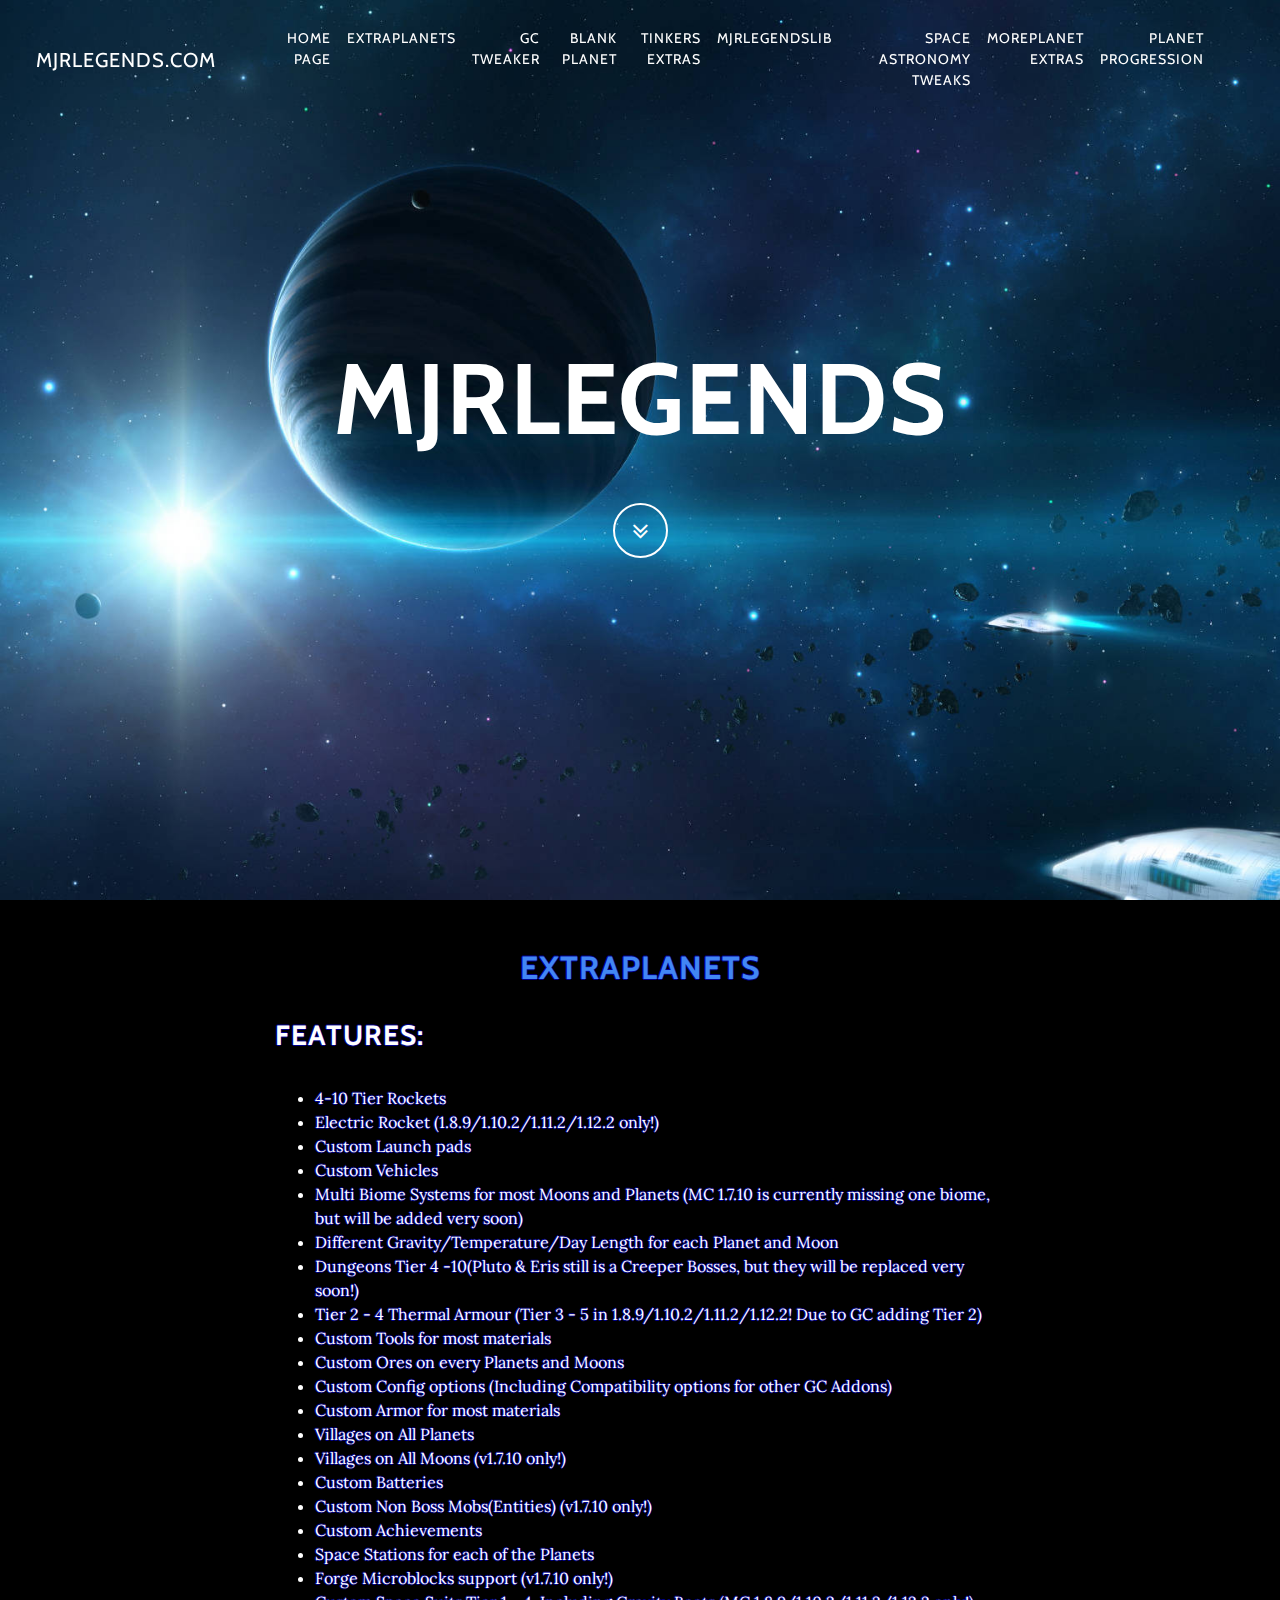
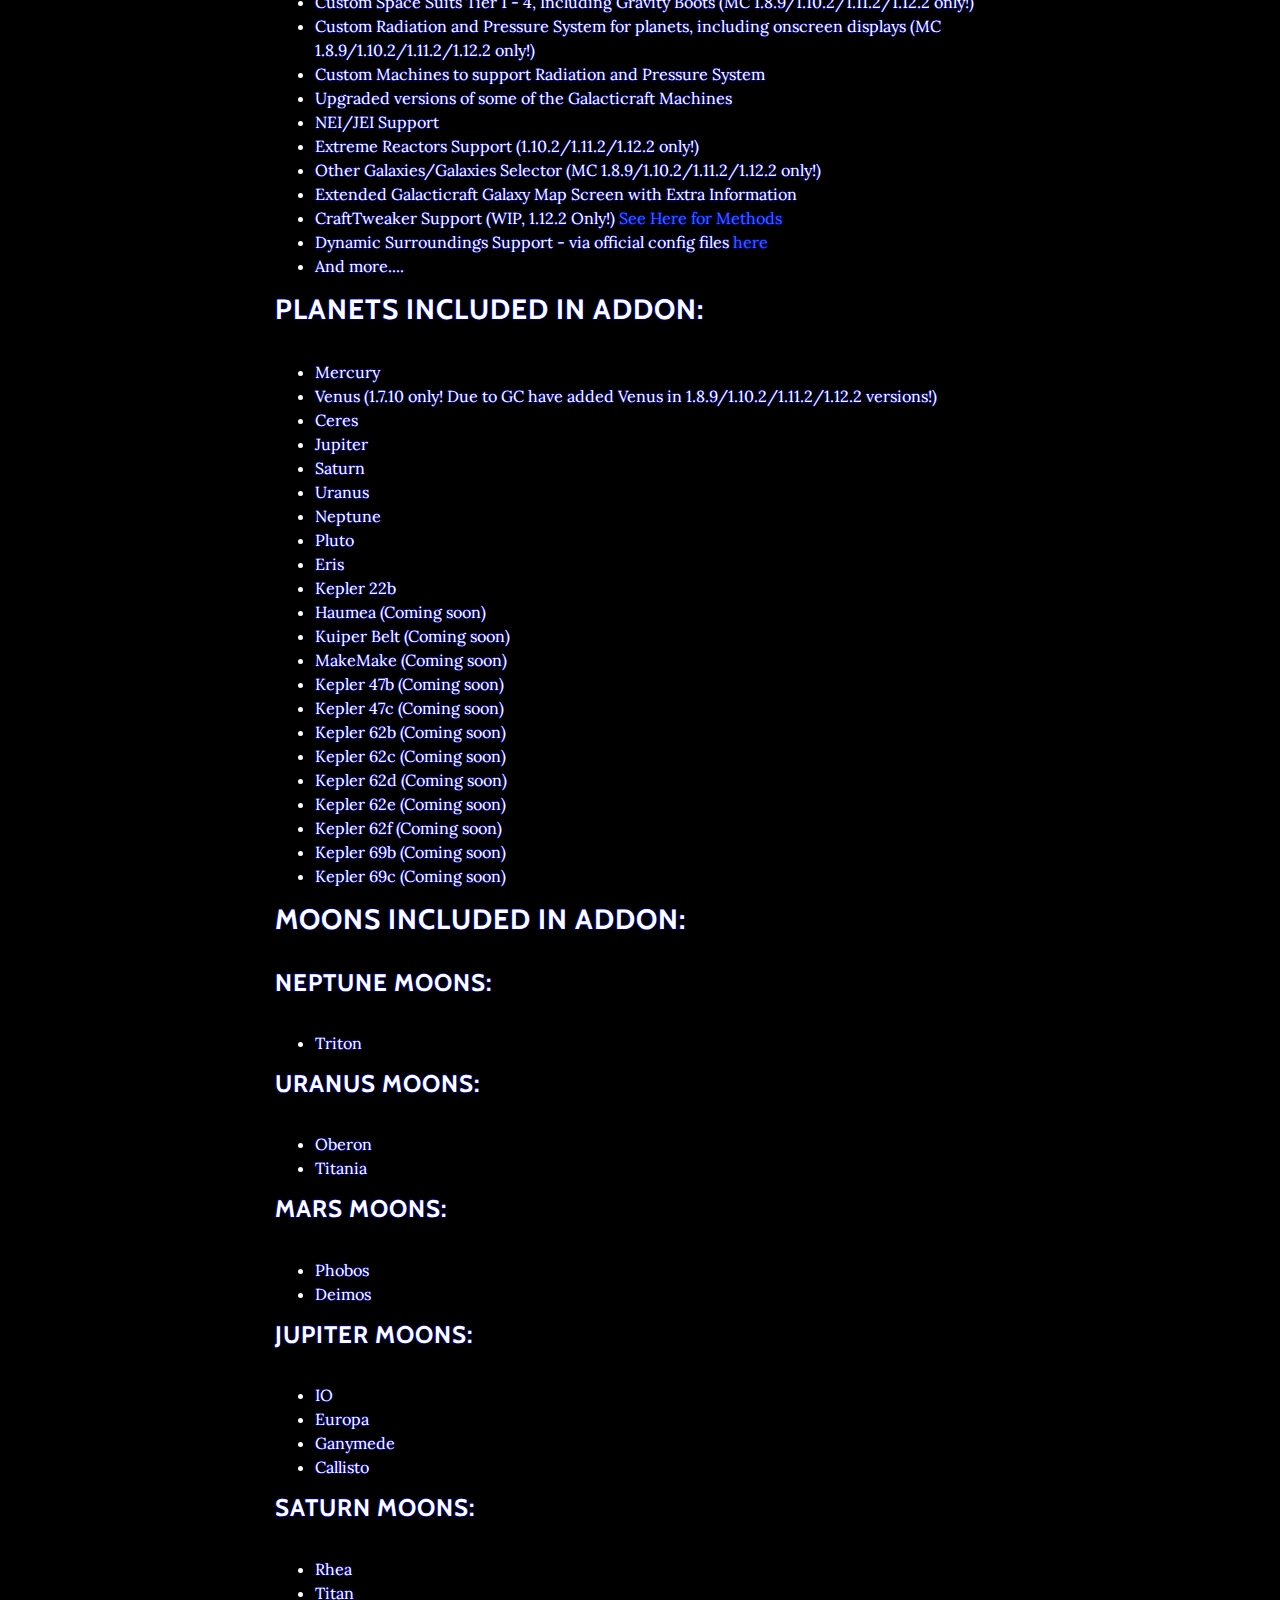
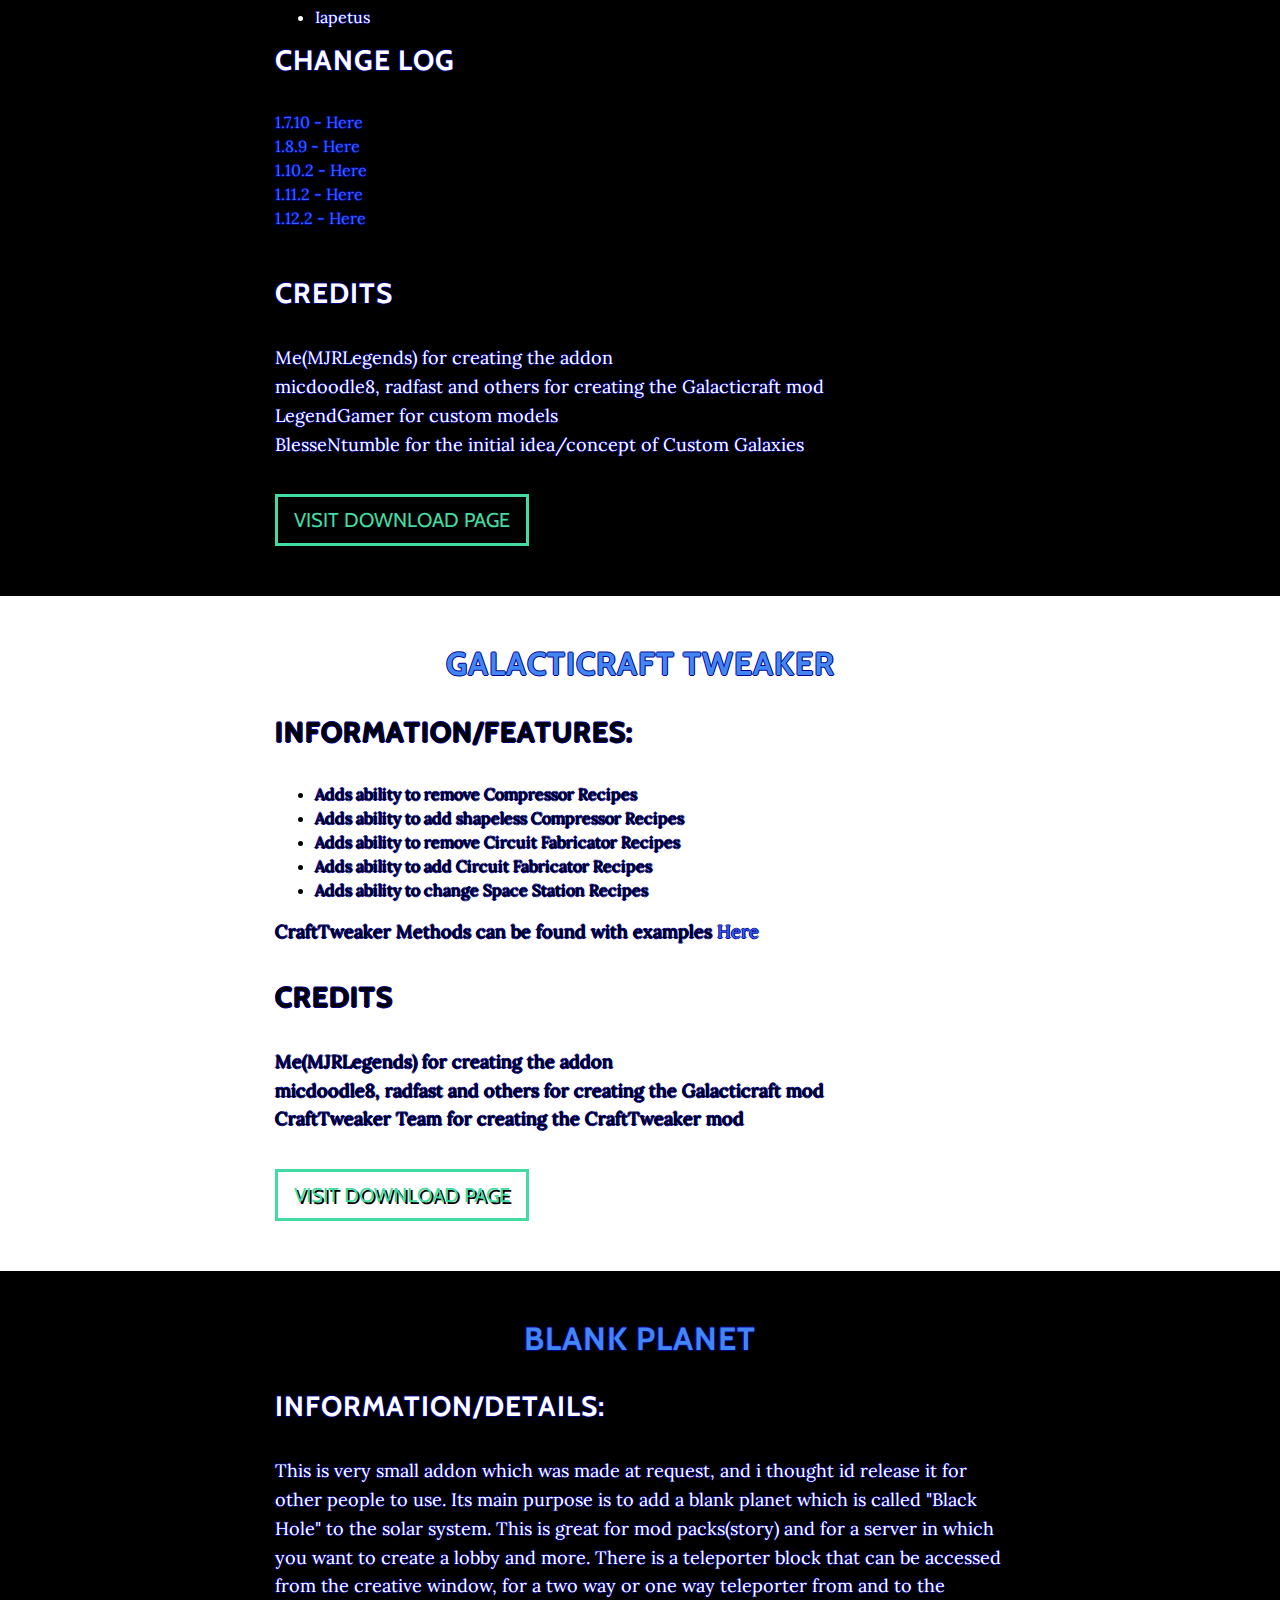
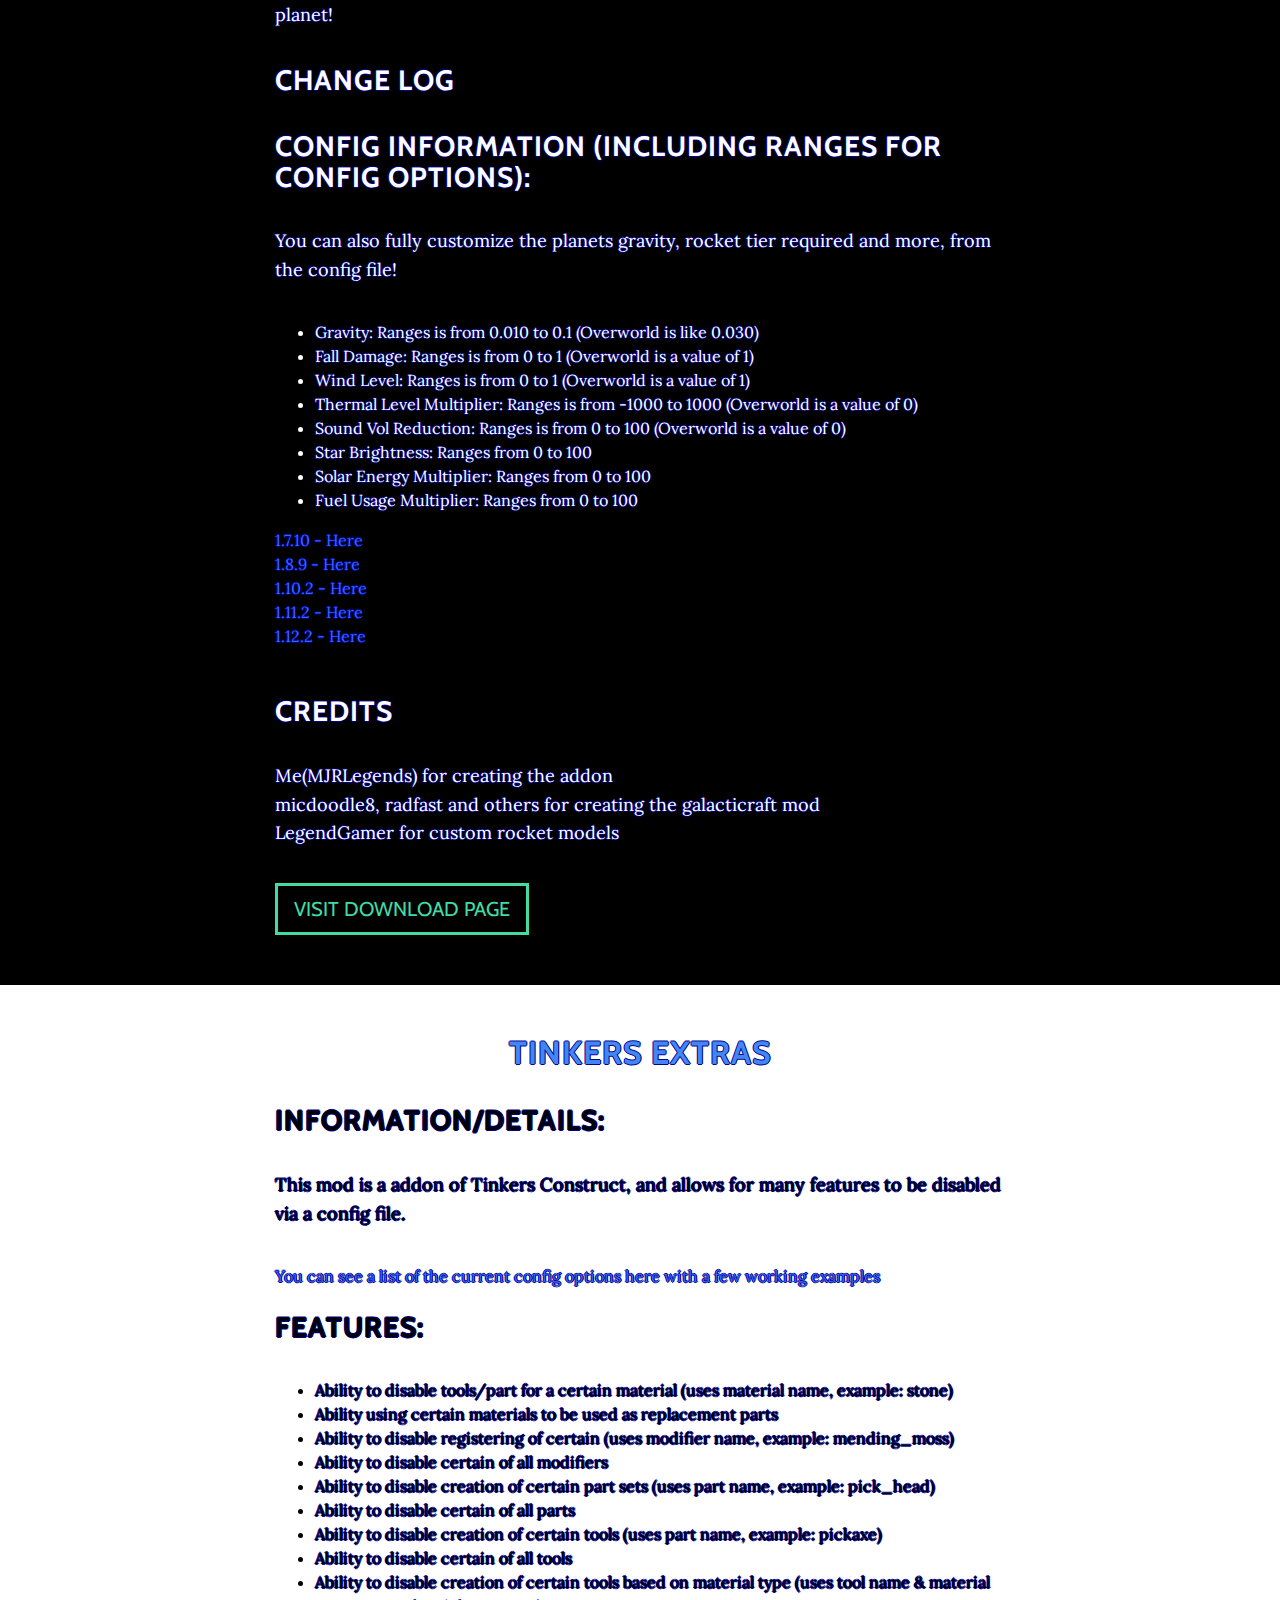
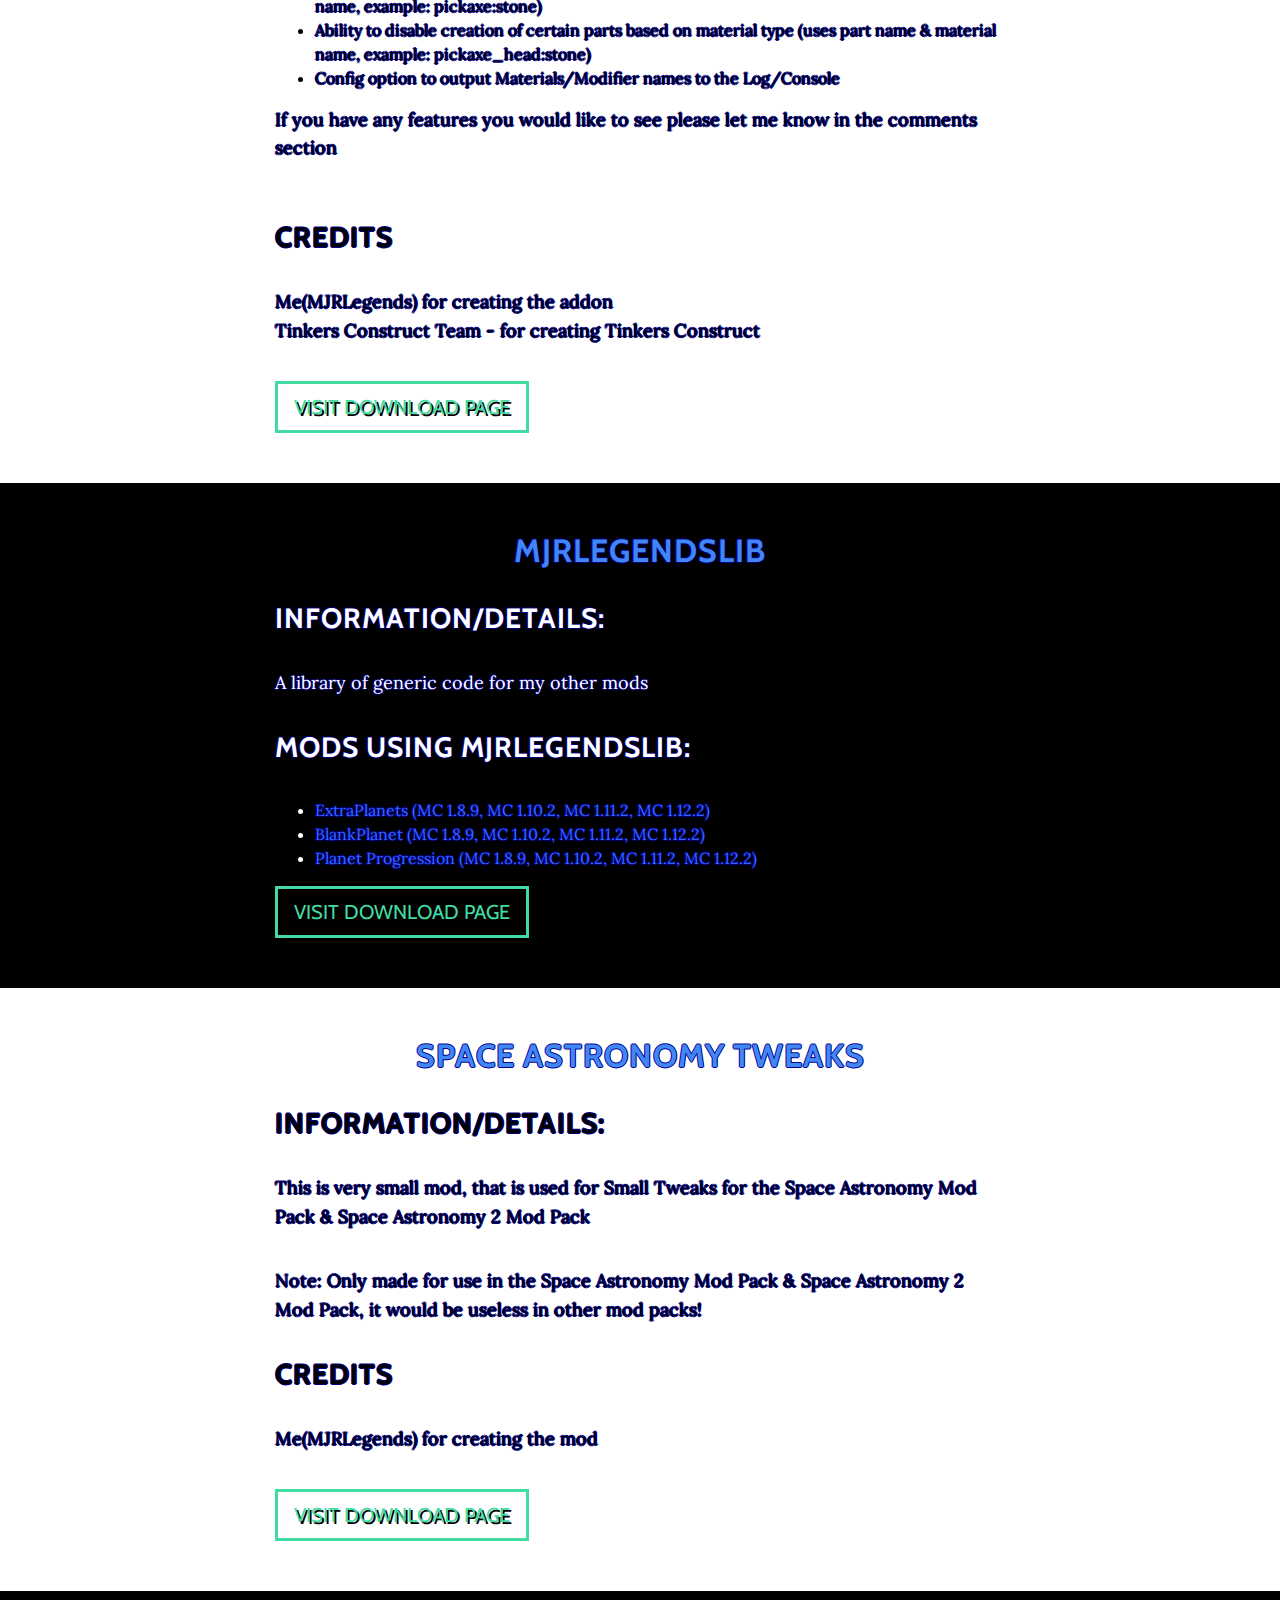
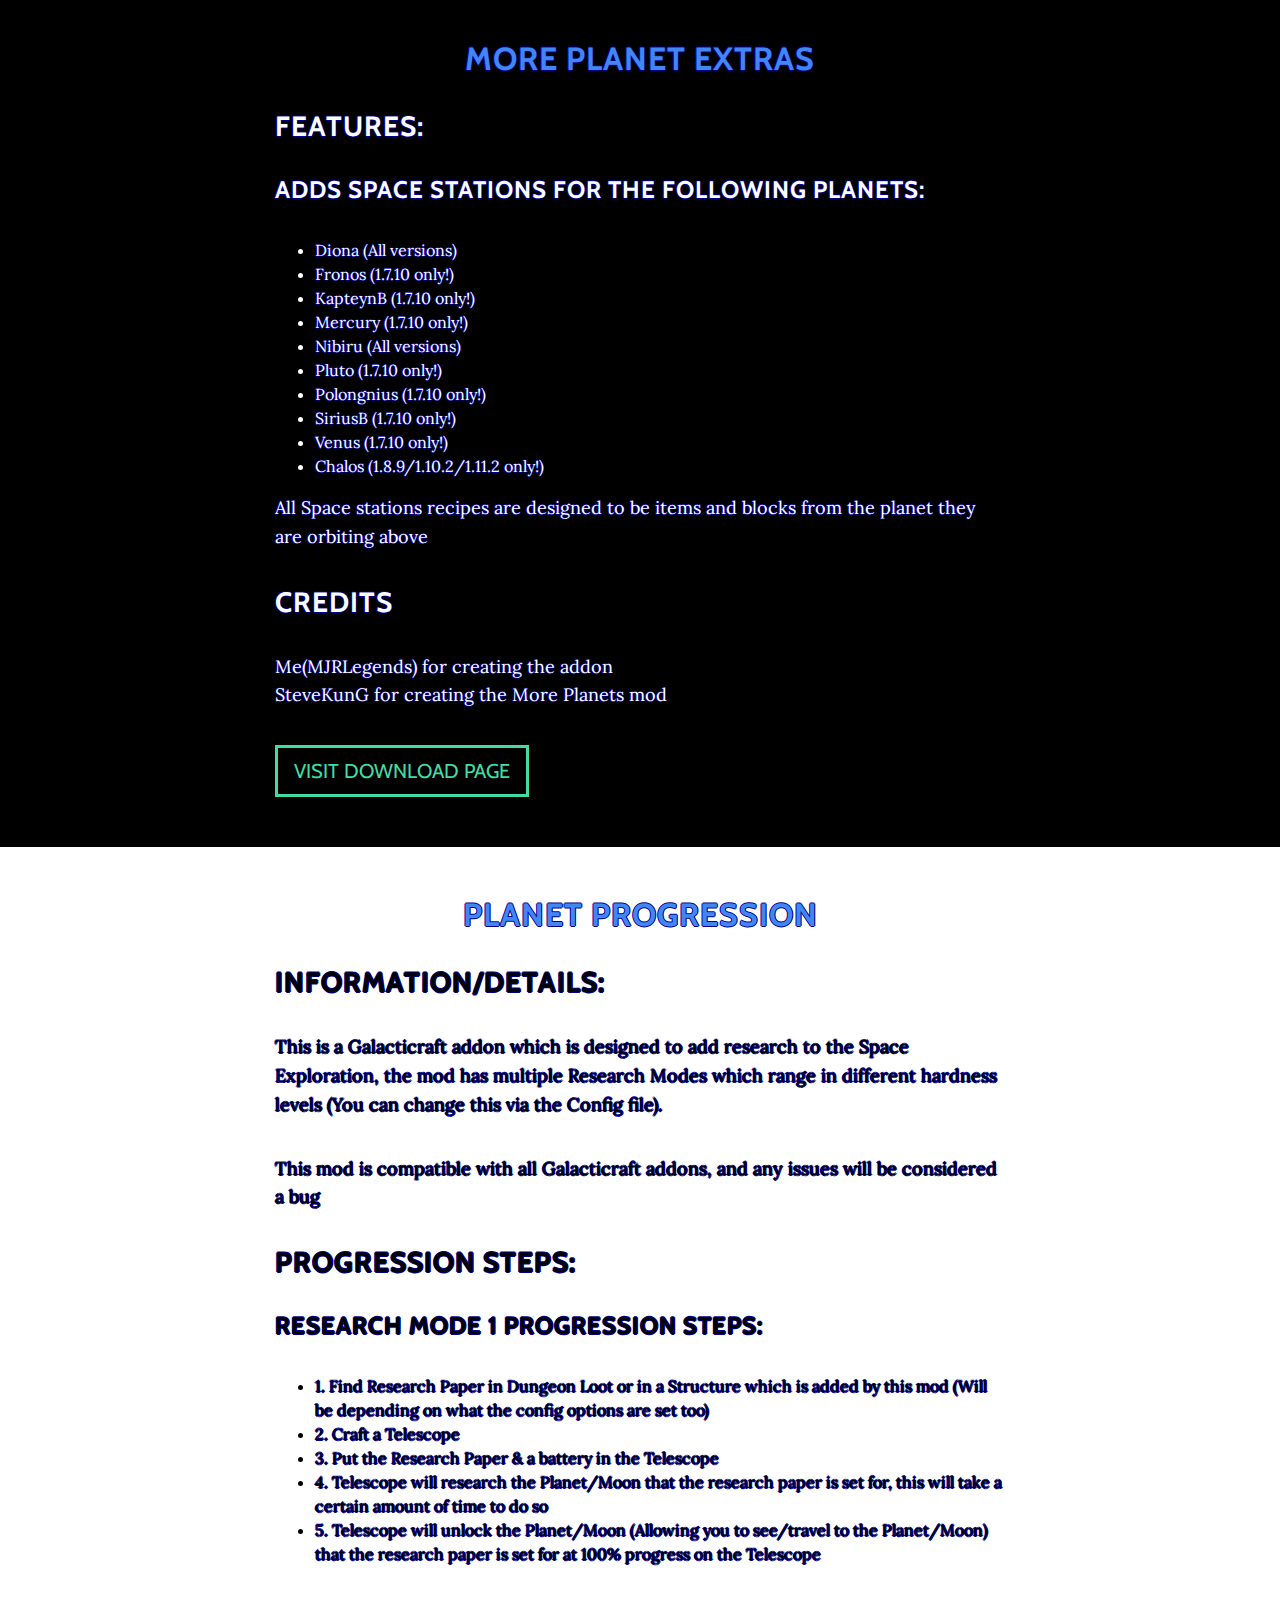
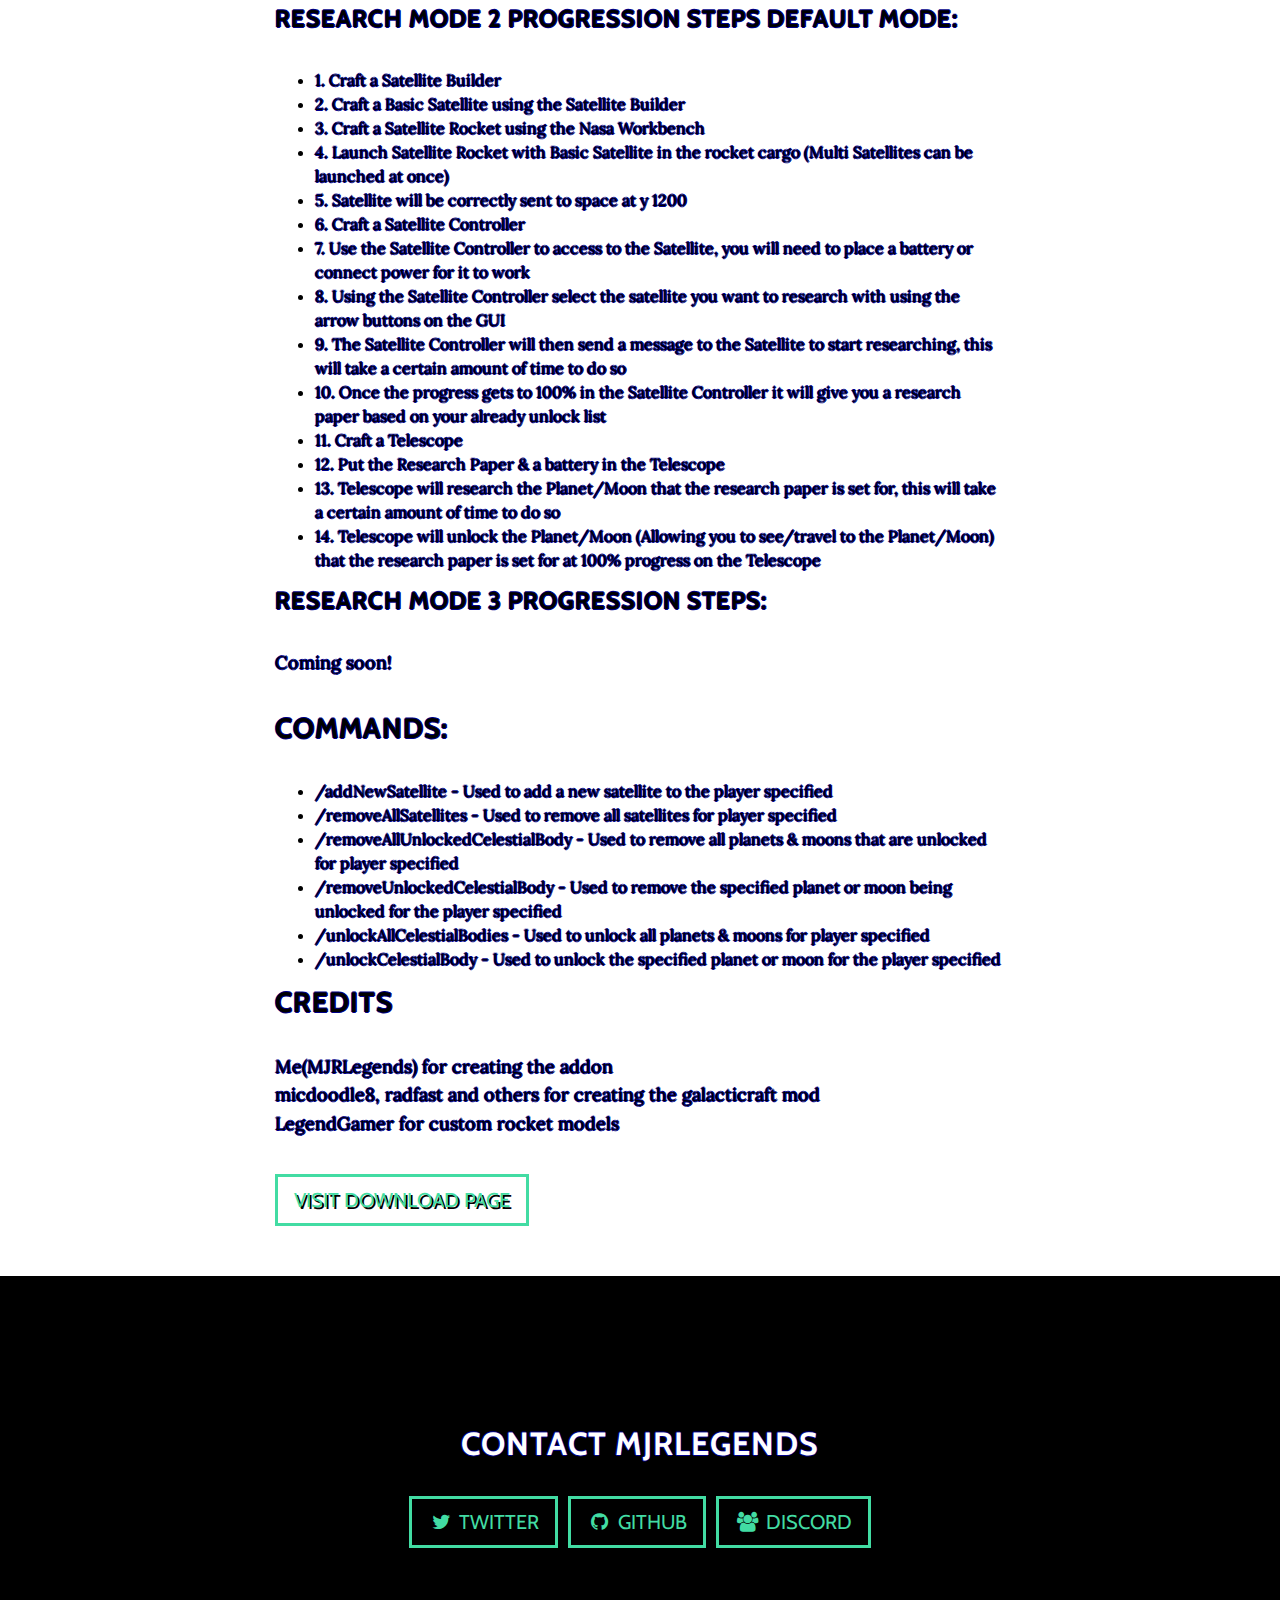
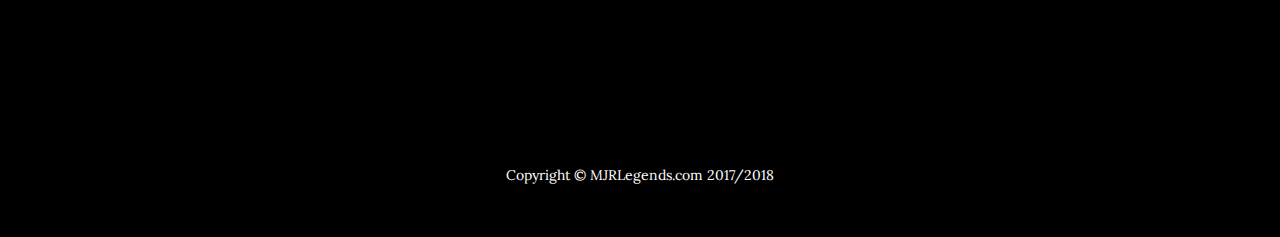
==== minecraft-mods.html @ bef52bae "Moved files out of sub folder" ====
<!DOCTYPE html>
<html lang="en">
	<head>
		<meta charset="utf-8">
		<meta name="viewport" content="width=device-width, initial-scale=1, shrink-to-fit=no">
		<meta name="description" content="Personal Site for MJRLegends">
		<meta name="author" content="MJRLegends">
		<title>MJRLegends - MC Mods</title>
		<link href="vendor/bootstrap/css/bootstrap.min.css" rel="stylesheet">
		<link href="vendor/font-awesome/css/font-awesome.min.css" rel="stylesheet" type="text/css">
		<link href="https://fonts.googleapis.com/css?family=Lora:400,700,400italic,700italic" rel="stylesheet" type="text/css">
		<link href='https://fonts.googleapis.com/css?family=Cabin:700' rel='stylesheet' type='text/css'>
		<link href="css/main.css" rel="stylesheet">
	</head>
	<body id="page-top">
		<!-- Navigation -->
		<nav class="navbar navbar-expand-lg navbar-light fixed-top" id="mainNav">
			<a class="navbar-brand" href="">MJRLegends.com</a>
			<div class="main_container">
				<button class="navbar-toggler navbar-toggler-right" type="button" data-toggle="collapse" data-target="#navbarResponsive" aria-controls="navbarResponsive" aria-expanded="false" aria-label="Toggle navigation">
				Menu
				<i class="fa fa-bars"></i>
				</button>
				<div class="collapse navbar-collapse" id="navbarResponsive">
					<ul class="navbar-nav ml-auto">
						<li class="nav-item">
							<a class="nav-link js-scroll-trigger" href="http://www.mjrlegends.com">Home Page</a>
						</li>
						<li class="nav-item">
							<a class="nav-link js-scroll-trigger" href="#extraplanets">ExtraPlanets</a>
						</li>
						<li class="nav-item">
							<a class="nav-link js-scroll-trigger" href="#galacticrafttweaker">GC Tweaker</a>
						</li>
						<li class="nav-item">
							<a class="nav-link js-scroll-trigger" href="#blankplanet">Blank Planet</a>
						</li>
						<li class="nav-item">
							<a class="nav-link js-scroll-trigger" href="#tinkersextras">Tinkers Extras</a>
						</li>
						<li class="nav-item">
							<a class="nav-link js-scroll-trigger" href="#mjrlegendslib">MJRLegendsLib</a>
						</li>
						<li class="nav-item">
							<a class="nav-link js-scroll-trigger" href="#spaceastronomytweaks">Space Astronomy Tweaks</a>
						</li>
						<li class="nav-item">
							<a class="nav-link js-scroll-trigger" href="#moreplanetextras">MorePlanet Extras</a>
						</li>
						<li class="nav-item">
							<a class="nav-link js-scroll-trigger" href="#planetprogression">Planet Progression</a>
						</li>
					</ul>
				</div>
			</div>
		</nav>
		<!-- Intro Header -->
		<header class="main-header">
			<div class="intro-body">
				<div class="container">
					<div class="row">
						<div class="col-lg-8 mx-auto">
							<h1 class="brand-heading">MJRLegends</h1>
							<p class="intro-text">
							</p>
							<a href="#extraplanets" class="btn btn-circle js-scroll-trigger">
							<i class="fa fa-angle-double-down animated"></i>
							</a>
						</div>
					</div>
				</div>
			</div>
		</header>
		<!-- ExtraPlanets Section -->
		<section id="extraplanets" class="mods-section">
			<div class="container">
				<div class="row">
					<div class="col-lg-8 mx-auto">
						<h2 style="text-align: center;color: #4286f4">ExtraPlanets</h2>
						<h3> Features: </h3>
						<ul>
							<li>4-10 Tier Rockets</li>
							<li>Electric Rocket (1.8.9/1.10.2/1.11.2/1.12.2 only!)</li>
							<li>Custom Launch pads</li>
							<li>Custom Vehicles</li>
							<li>Multi Biome Systems for most Moons and Planets (MC 1.7.10 is currently missing one biome, but will be added very soon)</li>
							<li>Different Gravity/Temperature/Day Length for each Planet and Moon</li>
							<li>Dungeons Tier 4 -10(Pluto & Eris still is a Creeper Bosses, but they will be replaced very soon!)</li>
							<li>Tier 2 - 4 Thermal Armour (Tier 3 - 5 in 1.8.9/1.10.2/1.11.2/1.12.2! Due to GC adding Tier 2)</li>
							<li>Custom Tools for most materials</li>
							<li>Custom Ores on every Planets and Moons</li>
							<li>Custom Config options (Including Compatibility options for other GC Addons)</li>
							<li>Custom Armor for most materials</li>
							<li>Villages on All Planets</li>
							<li>Villages on All Moons (v1.7.10 only!)</li>
							<li>Custom Batteries</li>
							<li>Custom Non Boss Mobs(Entities) (v1.7.10 only!)</li>
							<li>Custom Achievements</li>
							<li>Space Stations for each of the Planets</li>
							<li>Forge Microblocks support (v1.7.10 only!)</li>
							<li>Custom Space Suits Tier 1 - 4, Including Gravity Boots (MC 1.8.9/1.10.2/1.11.2/1.12.2 only!)</li>
							<li>Custom Radiation and Pressure System for planets, including onscreen displays (MC 1.8.9/1.10.2/1.11.2/1.12.2 only!)</li>
							<li>Custom Machines to support Radiation and Pressure System</li>
							<li>Upgraded versions of some of the Galacticraft Machines</li>
							<li>NEI/JEI Support</li>
							<li>Extreme Reactors Support (1.10.2/1.11.2/1.12.2 only!)</li>
							<li>Other Galaxies/Galaxies Selector (MC 1.8.9/1.10.2/1.11.2/1.12.2 only!)</li>
							<li>Extended Galacticraft Galaxy Map Screen with Extra Information</li>
							<li>CraftTweaker Support (WIP, 1.12.2 Only!) <a href="https://github.com/MJRLegends/ExtraPlanets/wiki/CraftTweakerSupport-1.12-only!" >See Here for Methods</a> </li>
							<li>Dynamic Surroundings Support - via official config files <a href="https://github.com/MJRLegends/ExtraPlanets/tree/master/Dynamic%20Surroundings%20Configs" >here</a> </li>
							<li>And more....</li>
						</ul>
						<h3> Planets included in addon: </h3>
						<ul>
							<li>Mercury</li>
							<li>Venus (1.7.10 only! Due to GC have added Venus in 1.8.9/1.10.2/1.11.2/1.12.2 versions!)</li>
							<li>Ceres</li>
							<li>Jupiter</li>
							<li>Saturn</li>
							<li>Uranus</li>
							<li>Neptune</li>
							<li>Pluto</li>
							<li>Eris</li>
							<li>Kepler 22b</li>
							<li>Haumea (Coming soon)</li>
							<li>Kuiper Belt (Coming soon)</li>
							<li>MakeMake (Coming soon)</li>
							<li>Kepler 47b (Coming soon)</li>
							<li>Kepler 47c (Coming soon)</li>
							<li>Kepler 62b (Coming soon)</li>
							<li>Kepler 62c (Coming soon)</li>
							<li>Kepler 62d (Coming soon)</li>
							<li>Kepler 62e (Coming soon)</li>
							<li>Kepler 62f (Coming soon)</li>
							<li>Kepler 69b (Coming soon)</li>
							<li>Kepler 69c (Coming soon)</li>
						</ul>
						<h3> Moons included in addon: </h3>
						<h4> Neptune Moons: </h4>
						<ul>
							<li>Triton</li>
						</ul>
						<h4> Uranus Moons:</h4>
						<ul>
							<li>Oberon</li>
							<li>Titania</li>
						</ul>
						<h4> Mars Moons:</h4>
						<ul>
							<li>Phobos</li>
							<li>Deimos</li>
						</ul>
						<h4> Jupiter Moons:</h4>
						<ul>
							<li>IO</li>
							<li>Europa</li>
							<li>Ganymede</li>
							<li>Callisto</li>
						</ul>
						<h4> Saturn Moons:</h4>
						<ul>
							<li>Rhea</li>
							<li>Titan</li>
							<li>Iapetus</li>
						</ul>
						<h3> Change log </h3>
						<a href="https://github.com/MJRLegends/ExtraPlanets/blob/master/CHANGELOG%20AND%20FUTURE_PLANS.txt">1.7.10 - Here</a><br>
						<a href="https://github.com/MJRLegends/ExtraPlanets/blob/dev_1.8.9/CHANGELOG%20AND%20FUTURE_PLANS.txt">1.8.9 - Here</a><br>
						<a href="https://github.com/MJRLegends/ExtraPlanets/blob/dev_1.10.2/CHANGELOG%20AND%20FUTURE_PLANS.txt">1.10.2 - Here</a><br>
						<a href="https://github.com/MJRLegends/ExtraPlanets/blob/dev_1.11.2/CHANGELOG%20AND%20FUTURE_PLANS.txt">1.11.2 - Here</a><br>
						<a href="https://github.com/MJRLegends/ExtraPlanets/blob/dev_1.12.2/CHANGELOG%20AND%20FUTURE_PLANS.txt">1.12.2 - Here</a><br>
						<br>
						<br>
						<h3> Credits </h3>
						<p>Me(MJRLegends) for creating the addon
							<br>micdoodle8, radfast and others for creating the Galacticraft mod
							<br>LegendGamer for custom models
							<br>BlesseNtumble for the initial idea/concept of Custom Galaxies
						</p>
						<a href="https://minecraft.curseforge.com/projects/extraplanets" class="btn btn-default btn-lg">Visit Download Page</a>
					</div>
				</div>
			</div>
		</section>
		<!-- GalacticraftTweaker Section -->
		<section id="galacticrafttweaker" class="mods-section-alt">
			<div class="container">
				<div class="row">
					<div class="col-lg-8 mx-auto">
						<h2 style="text-align: center;color: #4286f4">Galacticraft Tweaker</h2>
						<h3> Information/Features: </h3>
						<ul>
							<li>Adds ability to remove Compressor Recipes</li>
							<li>Adds ability to add shapeless Compressor Recipes</li>
							<li>Adds ability to remove Circuit Fabricator Recipes</li>
							<li>Adds ability to add Circuit Fabricator Recipes</li>
							<li>Adds ability to change Space Station Recipes</li>
						</ul>
						<p> CraftTweaker Methods can be found with examples <a href="https://github.com/MJRLegends/GalacticraftTweaker/wiki/CraftTweakerSupport" >Here</a></p> 
						<h3> Credits </h3>
						<p>
							Me(MJRLegends) for creating the addon
							<br>micdoodle8, radfast and others for creating the Galacticraft mod
							<br>CraftTweaker Team for creating the CraftTweaker mod
						</p>
						<a href="https://minecraft.curseforge.com/projects/galacticrafttweaker" class="btn btn-default btn-lg">Visit Download Page</a>
					</div>
				</div>
			</div>
		</section>
		<!-- BlankPlanet Section -->
		<section id="blankplanet" class="mods-section">
			<div class="container">
				<div class="row">
					<div class="col-lg-8 mx-auto">
						<h2 style="text-align: center;color: #4286f4">Blank Planet</h2>
						<h3> Information/Details: </h3>
						<p> 
							This is very small addon which was made at request, and i thought id release it for other people to use.
							Its main purpose is to add a blank planet which is called "Black Hole" to the solar system. This is great for mod packs(story) 
							and for a server in which you want to create a lobby and more.
							There is a teleporter block that can be accessed from the creative window, for a two way or one way teleporter from and to the planet!
						</p>
						<h3> Change log </h3>
						<h3> Config Information (Including ranges for Config options):</h3>
						<p>You can also fully customize the planets gravity, rocket tier required and more, from the config file!</p>
						<ul>
							<li>Gravity: Ranges is from 0.010 to 0.1 (Overworld is like 0.030)</li>
							<li>Fall Damage: Ranges is from 0 to 1 (Overworld is a value of 1)</li>
							<li>Wind Level: Ranges is from 0 to 1 (Overworld is a value of 1)</li>
							<li>Thermal Level Multiplier: Ranges is from -1000 to 1000 (Overworld is a value of 0)</li>
							<li>Sound Vol Reduction: Ranges is from 0 to 100 (Overworld is a value of 0)</li>
							<li>Star Brightness: Ranges from 0 to 100</li>
							<li>Solar Energy Multiplier: Ranges from 0 to 100</li>
							<li>Fuel Usage Multiplier: Ranges from 0 to 100</li>
						</ul>
						<a href="https://github.com/MJRLegends/BlankPlanet/blob/master/CHANGELOG%20AND%20FUTURE_PLANS.txt">1.7.10 - Here</a><br>
						<a href="https://github.com/MJRLegends/BlankPlanet/blob/dev_1.8.9/CHANGELOG%20AND%20FUTURE_PLANS.txt">1.8.9 - Here</a><br>
						<a href="https://github.com/MJRLegends/BlankPlanet/blob/dev_1.10.2/CHANGELOG%20AND%20FUTURE_PLANS.txt">1.10.2 - Here</a><br>
						<a href="https://github.com/MJRLegends/BlankPlanet/blob/dev_1.11.2/CHANGELOG%20AND%20FUTURE_PLANS.txt">1.11.2 - Here</a><br>
						<a href="https://github.com/MJRLegends/BlankPlanet/blob/dev_1.12.2/CHANGELOG%20AND%20FUTURE_PLANS.txt">1.12.2 - Here</a><br>
						<br>
						<br>
						<h3> Credits </h3>
						<p>Me(MJRLegends) for creating the addon
							<br>micdoodle8, radfast and others for creating the galacticraft mod
							<br>LegendGamer for custom rocket models
						</p>
						<a href="https://minecraft.curseforge.com/projects/blank-planet" class="btn btn-default btn-lg">Visit Download Page</a>
					</div>
				</div>
			</div>
		</section>
		<!-- Tinkers Extras Section -->
		<section id="tinkersextras" class="mods-section-alt">
			<div class="container">
				<div class="row">
					<div class="col-lg-8 mx-auto">
						<h2 style="text-align: center;color: #4286f4">Tinkers Extras</h2>
						<h3> Information/Details: </h3>
						<p> This mod is a addon of Tinkers Construct, and allows for many features to be disabled via a config file.</p>
						<a href="https://minecraft.curseforge.com/linkout?remoteUrl=https%253a%252f%252fgyazo.com%252f0dece4e865f2d6e44f6d349df0127bba"> You can see a list of the current config options here with a few working examples</a><br>
						<br>
						<h3> Features: </h3>
						<ul>
							<li>Ability to disable tools/part for a certain material (uses material name, example: stone)</li>
							<li>Ability using certain materials to be used as replacement parts</li>
							<li>Ability to disable registering of certain (uses modifier name, example: mending_moss)</li>
							<li>Ability to disable certain of all modifiers</li>
							<li>Ability to disable creation of certain part sets (uses part name, example: pick_head)</li>
							<li>Ability to disable certain of all parts</li>
							<li>Ability to disable creation of certain tools (uses part name, example: pickaxe)</li>
							<li>Ability to disable certain of all tools</li>
							<li>Ability to disable creation of certain tools based on material type (uses tool name & material name, example: pickaxe:stone)</li>
							<li>Ability to disable creation of certain parts based on material type (uses part name & material name, example: pickaxe_head:stone)</li>
							<li>Config option to output Materials/Modifier names to the Log/Console</li>
						</ul>
						<p> If you have any features you would like to see please let me know in the comments section </p>
						<br>
						<h3> Credits </h3>
						<p>
							Me(MJRLegends) for creating the addon
							<br>Tinkers Construct Team - for creating Tinkers Construct
						</p>
						<a href="https://minecraft.curseforge.com/projects/tinkersextras" class="btn btn-default btn-lg">Visit Download Page</a>
					</div>
				</div>
			</div>
		</section>
				<!-- MJRLegendsLib Section -->
		<section id="mjrlegendslib" class="mods-section">
			<div class="container">
				<div class="row">
					<div class="col-lg-8 mx-auto">
						<h2 style="text-align: center;color: #4286f4">MJRLegendsLib</h2>
						<h3> Information/Details: </h3>
						<p> A library of generic code for my other mods </p>
						<h3> Mods using MJRLegendsLib: </h3>
						<ul>
							<li> <a href="https://minecraft.curseforge.com/projects/extraplanets">ExtraPlanets (MC 1.8.9, MC 1.10.2, MC 1.11.2, MC 1.12.2)</a></li> 
							<li> <a href="https://minecraft.curseforge.com/projects/blank-planet">BlankPlanet (MC 1.8.9, MC 1.10.2, MC 1.11.2, MC 1.12.2)</a></li> 
							<li> <a href="https://minecraft.curseforge.com/projects/planet-progression">Planet Progression (MC 1.8.9, MC 1.10.2, MC 1.11.2, MC 1.12.2)</a></li> 
						</ul>
						<a href="https://minecraft.curseforge.com/projects/mjrlegendslib" class="btn btn-default btn-lg">Visit Download Page</a>
					</div>
				</div>
			</div>
		</section>
		<!-- SpaceAstronomyTweaks Section -->
		<section id="spaceastronomytweaks" class="mods-section-alt">
			<div class="container">
				<div class="row">
					<div class="col-lg-8 mx-auto">
						<h2 style="text-align: center;color: #4286f4">Space Astronomy Tweaks</h2>
						<h3> Information/Details: </h3>
						<p>This is very small mod, that is used for Small Tweaks for the Space Astronomy Mod Pack & Space Astronomy 2 Mod Pack</p>
						<p>Note: Only made for use in the Space Astronomy Mod Pack & Space Astronomy 2 Mod Pack, it would be useless in other mod packs!</p>
						<h3> Credits </h3>
						<p>
							Me(MJRLegends) for creating the mod
						</p>
						<a href="https://minecraft.curseforge.com/projects/space-astronomy-tweaks" class="btn btn-default btn-lg">Visit Download Page</a>
					</div>
				</div>
			</div>
		</section>
		<!-- MorePlanetExtras Section -->
		<section id="moreplanetextras" class="mods-section">
			<div class="container">
				<div class="row">
					<div class="col-lg-8 mx-auto">
						<h2 style="text-align: center;color: #4286f4">More Planet Extras</h2>
						<h3> Features: </h3>
						<h4> Adds Space Stations for the following planets:</h4>
						<ul>
							<li>Diona (All versions)</li>
							<li>Fronos (1.7.10 only!)</li>
							<li>KapteynB (1.7.10 only!)</li>
							<li>Mercury (1.7.10 only!)</li>
							<li>Nibiru (All versions)</li>
							<li>Pluto (1.7.10 only!)</li>
							<li>Polongnius (1.7.10 only!)</li>
							<li>SiriusB (1.7.10 only!)</li>
							<li>Venus (1.7.10 only!)</li>
							<li>Chalos  (1.8.9/1.10.2/1.11.2 only!)</li>
						</ul>
						<p> All Space stations recipes are designed to be items and blocks from the planet they are orbiting above </p>
						<h3> Credits </h3>
						<p>
							Me(MJRLegends) for creating the addon
							<br>SteveKunG for creating the More Planets mod
						</p>
						<a href="https://minecraft.curseforge.com/projects/more-planet-extras" class="btn btn-default btn-lg">Visit Download Page</a>
					</div>
				</div>
			</div>
		</section>
		<!-- Planet Progression Section -->
		<section id="planetprogression" class="mods-section-alt">
			<div class="container">
				<div class="row">
					<div class="col-lg-8 mx-auto">
						<h2 style="text-align: center;color: #4286f4">Planet Progression</h2>
						<h3> Information/Details: </h3>
						<p> 
							This is a Galacticraft addon which is designed to add research to the Space Exploration, 
							the mod has multiple Research Modes which range in different hardness levels 
							(You can change this via the Config file). 
						</p>	
						<p>This mod is compatible with all Galacticraft addons, and any issues will be considered a bug</p>
						<h3> Progression Steps: </h3>
						
						<h4> Research Mode 1 Progression Steps: </h4>
						<ul>
							<li>1. Find Research Paper in Dungeon Loot or in a Structure which is added by this mod (Will be depending on what the config options are set too)</li>
							<li>2. Craft a Telescope</li>
							<li>3. Put the Research Paper & a battery in the Telescope</li>
							<li>4. Telescope will research the Planet/Moon that the research paper is set for, this will take a certain amount of time to do so</li>
							<li>5. Telescope will unlock the Planet/Moon (Allowing you to see/travel to the Planet/Moon) that the research paper is set for at 100% progress on the Telescope</li>
						</ul>
						<br>
						<h4> Research Mode 2 Progression Steps DEFAULT MODE: </h4>
						<ul>
						<li>1. Craft a Satellite Builder</li>
						<li>2. Craft a Basic Satellite using the Satellite Builder</li>
						<li>3. Craft a Satellite Rocket using the Nasa Workbench</li>
						<li>4. Launch Satellite Rocket with Basic Satellite in the rocket cargo (Multi Satellites can be launched at once)</li>
						<li>5. Satellite will be correctly sent to space at y 1200</li>
						<li>6. Craft a Satellite Controller</li>
						<li>7. Use the Satellite Controller to access to the Satellite, you will need to place a battery or connect power for it to work</li>
						<li>8. Using the Satellite Controller select the satellite you want to research with using the arrow buttons on the GUI</li>
						<li>9. The Satellite Controller will then send a message to the Satellite to start researching, this will take a certain amount of time to do so</li>
						<li>10. Once the progress gets to 100% in the Satellite Controller it will give you a research paper based on your already unlock list</li>
						<li>11. Craft a Telescope</li>
						<li>12. Put the Research Paper & a battery in the Telescope</li>
						<li>13. Telescope will research the Planet/Moon that the research paper is set for, this will take a certain amount of time to do so</li>
						<li>14. Telescope will unlock the Planet/Moon (Allowing you to see/travel to the Planet/Moon) that the research paper is set for at 100% progress on the Telescope</li>
						</ul>
						<h4> Research Mode 3 Progression Steps: </h4>

						<p> Coming soon! </p>

						<h3> Commands: </h3>
						<ul>
						<li>/addNewSatellite <player> - Used to add a new satellite to the player specified</li>
						<li>/removeAllSatellites <player> - Used to remove all satellites for player specified</li>
						<li>/removeAllUnlockedCelestialBody <player> - Used to remove all planets & moons that are unlocked for player specified</li>
						<li>/removeUnlockedCelestialBody <player> <celestialBodyName> - Used to remove the specified planet or moon being unlocked for the player specified</li>
						<li>/unlockAllCelestialBodies <player> - Used to unlock all planets & moons for player specified</li>
						<li>/unlockCelestialBody <player> <celestialBodyName> - Used to unlock the specified planet or moon for the player specified</li>
						</ul>
						<h3> Credits </h3>
						<p>
							Me(MJRLegends) for creating the addon
							<br>micdoodle8, radfast and others for creating the galacticraft mod
							<br>LegendGamer for custom rocket models
						</p>
						<a href="https://minecraft.curseforge.com/projects/more-planet-extras" class="btn btn-default btn-lg">Visit Download Page</a>
					</div>
				</div>
			</div>
		</section>
		<!-- Contact Section -->
		<section id="contact" class="content-section text-center">
			<div class="container">
				<div class="row">
					<div class="col-lg-8 mx-auto">
						<h2>Contact MJRLegends</h2>
						<ul class="list-inline banner-social-buttons">
							<li class="list-inline-item">
								<a href="https://twitter.com/mjrlegends" class="btn btn-default btn-lg">
								<i class="fa fa-twitter fa-fw"></i>
								<span class="network-name">Twitter</span>
								</a>
							</li>
							<li class="list-inline-item">
								<a href="https://github.com/mjrlegends" class="btn btn-default btn-lg">
								<i class="fa fa-github fa-fw"></i>
								<span class="network-name">Github</span>
								</a>
							</li>
							<li class="list-inline-item">
								<a href="https://discord.gg/VEgV7Pk" class="btn btn-default btn-lg">
								<i class="fa fa-users fa-fw"></i>
								<span class="network-name">Discord</span>
								</a>
							</li>
						</ul>
					</div>
				</div>
			</div>
		</section>
		<!-- Footer -->
		<footer>
			<div class="container text-center">
				<p>Copyright &copy; MJRLegends.com 2017/2018</p>
			</div>
		</footer>
		<script src="vendor/jquery/jquery.min.js"></script>
		<script src="vendor/popper/popper.min.js"></script>
		<script src="vendor/bootstrap/js/bootstrap.min.js"></script>
		<script src="vendor/jquery-easing/jquery.easing.min.js"></script>
		<script src="js/main.js"></script>
	</body>
</html>
---- css/main.css ----
body {
     font-family: Lora, 'Helvetica Neue', Helvetica, Arial, sans-serif;
     position: relative;
     width: 100%;
     height: 100%;
     color: #fff;
     background-color: #000
 }
 html {
     width: 100%;
     height: 100%
 }
 h1,
 h2,
 h3,
 h4,
 h5,
 h6 {
     font-family: Cabin, 'Helvetica Neue', Helvetica, Arial, sans-serif;
     font-weight: 700;
     margin: 0 0 35px;
     letter-spacing: 1px;
     text-transform: uppercase
 }
 p {
     font-size: 16px;
     line-height: 1.5;
     margin: 0 0 25px
 }
 @media (min-width: 768px) {
     p {
         font-size: 18px;
         line-height: 1.6;
         margin: 0 0 35px
     }
 }
 a {
     -webkit-transition: all .2s ease-in-out;
     -moz-transition: all .2s ease-in-out;
     transition: all .2s ease-in-out;
     color: #3366ff
 }
 a:focus,
 a:hover {
     text-decoration: none;
     color: #3366ff
 }
 #mainNav {
     font-family: Cabin, 'Helvetica Neue', Helvetica, Arial, sans-serif;
     margin-bottom: 0;
     text-transform: uppercase;
     border-bottom: 1px solid rgba(255, 255, 255, .3);
     background-color: #000
 }
 
 #mainNav .main_container{
	 margin: 0px 10px 0px 10px;
	 float: right;
	 width: 75%;
	 text-align: right
 }
 #mainNav .navbar-toggler {
     font-size: 14px;
     padding: 11px;
     color: #fff;
     border: 1px solid #fff
 }
 #mainNav a {
     color: #fff
 }
 #mainNav .navbar-nav .nav-item {
     -webkit-transition: background .3s ease-in-out;
     -moz-transition: background .3s ease-in-out;
     transition: background .3s ease-in-out;
	 font-size: 14px
 }
 #mainNav .navbar-nav .nav-item:hover {
     color: fade(white, 80%);
     outline: 0;
     background-color: transparent
 }
 #mainNav .navbar-nav .nav-item:active,
 #mainNav .navbar-nav .nav-item:focus {
     outline: 0;
     background-color: transparent
 }
 @media (min-width: 1108px) {
     #mainNav {
         padding-top: 20px;
         padding-bottom: 20px;
         -webkit-transition: background .3s ease-in-out, padding-top .3s ease-in-out, padding-bottom .3s;
         -moz-transition: background .3s ease-in-out, padding-top .3s ease-in-out, padding-bottom .3s;
         transition: background .3s ease-in-out, padding-top .3s ease-in-out, padding-bottom .3s;
         letter-spacing: 1px;
         border-bottom: none;
         background: 0 0
     }
     #mainNav.navbar-shrink {
         padding-top: 10px;
         padding-bottom: 10px;
         border-bottom: 1px solid rgba(255, 255, 255, .3);
         background: #000
     }
     #mainNav .nav-link.active {
         outline: 0;
         background-color: rgba(255, 255, 255, .3)
     }
     #mainNav .nav-link.active:hover {
         color: #fff
     }
 }
 .navbar-brand{
	 padding-left: 20px;
	 display: inline;
	 float: left;
	 width: 20%;
	 margin: 0px;
 }
 .main-header {
     display: table;
     width: 100%;
     height: auto;
     padding: 200px 0;
     text-align: center;
     color: #fff;
     background: url(../img/intro-bg.jpg) no-repeat bottom center scroll;
     background-color: #000;
     -webkit-background-size: cover;
     -moz-background-size: cover;
     -o-background-size: cover;
     background-size: cover
 }
 .main-header .intro-body {
     display: table-cell;
     vertical-align: middle
 }
 .main-header .intro-body .brand-heading {
     font-size: 50px
 }
 .main-header .intro-body .intro-text {
     font-size: 18px
 }
 @media (min-width: 768px) {
     .main-header {
         height: 100%;
         padding: 0
     }
     .main-header .intro-body .brand-heading {
         font-size: 100px
     }
     .main-header .intro-body .intro-text {
         font-size: 22px
     }
 }
 .btn-circle {
     font-size: 26px;
     width: 55px;
     height: 55px;
     margin-top: 15px;
     line-height: 38px;
     -webkit-transition: background .3s ease-in-out;
     -moz-transition: background .3s ease-in-out;
     transition: background .3s ease-in-out;
     color: #fff;
     border: 2px solid #fff;
     border-radius: 100%!important;
     background: 0 0
 }
 .btn-circle:focus,
 .btn-circle:hover {
     color: #fff;
     outline: 0;
     background: rgba(255, 255, 255, .1)
 }
 .content-section {
	 color: white;
	 text-shadow: -1px 0 darkblue, 0 1px darkblue, 1px 0 darkblue, 0 -1px darkblue;
	 font-size: 20px;
     padding-top: 150px;
     padding-bottom: 150px
 }
 .content-section-alt {
     color: white;
	 text-shadow: -1px 0 darkblue, 0 1px darkblue, 1px 0 darkblue, 0 -1px darkblue;
     background: url(../img/downloads-bg.jpg) no-repeat center center scroll;
     background-color: #000;
     -webkit-background-size: cover;
     -moz-background-size: cover;
     -o-background-size: cover;
     background-size: cover;
 }
 .mods-section{
     color: white;
     text-shadow: -1px 0 darkblue, 0 1px darkblue, 1px 0 darkblue, 0 -1px darkblue;
     background-color: black;
	 padding-top: 50px;
	 padding-bottom: 50px
 }
 .mods-section-alt {
     color: black;
     text-shadow: -1px 0 darkblue, 0 1px darkblue, 1px 0 darkblue, 0 -1px darkblue;
     background-color: white;
	 padding-top: 50px;
	 padding-bottom: 50px
 }
 .btn {
     font-family: Cabin, 'Helvetica Neue', Helvetica, Arial, sans-serif;
     font-weight: 400;
     -webkit-transition: all .3s ease-in-out;
     -moz-transition: all .3s ease-in-out;
     transition: all .3s ease-in-out;
     text-transform: uppercase;
     border-radius: 0
 }
 .btn-default {
     color: #42dca3;
     border: 3px solid #42dca3;
     background-color: transparent;
	 text-shadow: 2px 2px #000000
 }
 .btn-default:focus,
 .btn-default:hover {
     color: #000;
     border: 1px solid #42dca3;
     outline: 0;
     background-color: #42dca3
 }
 ul.banner-social-buttons {
     margin-top: 0
 }
 @media (max-width: 1199px) {
     ul.banner-social-buttons {
         margin-top: 15px
     }
 }
 @media (max-width: 767px) {
     ul.banner-social-buttons li {
         display: block;
         margin-bottom: 20px;
         padding: 0
     }
     ul.banner-social-buttons li:last-child {
         margin-bottom: 0
     }
 }
 footer {
     padding: 50px 0
 }
 footer p {
     font-size: 14px;
     margin: 0
 }
 ::-moz-selection {
     background: #fcfcfc;
     background: rgba(255, 255, 255, .2);
     text-shadow: none
 }
 ::selection {
     background: #fcfcfc;
     background: rgba(255, 255, 255, .2);
     text-shadow: none
 }
 img::selection {
     background: 0 0
 }
 img::-moz-selection {
     background: 0 0
 }
 body {
     -webkit-tap-highlight-color: rgba(255, 255, 255, .2)
 }
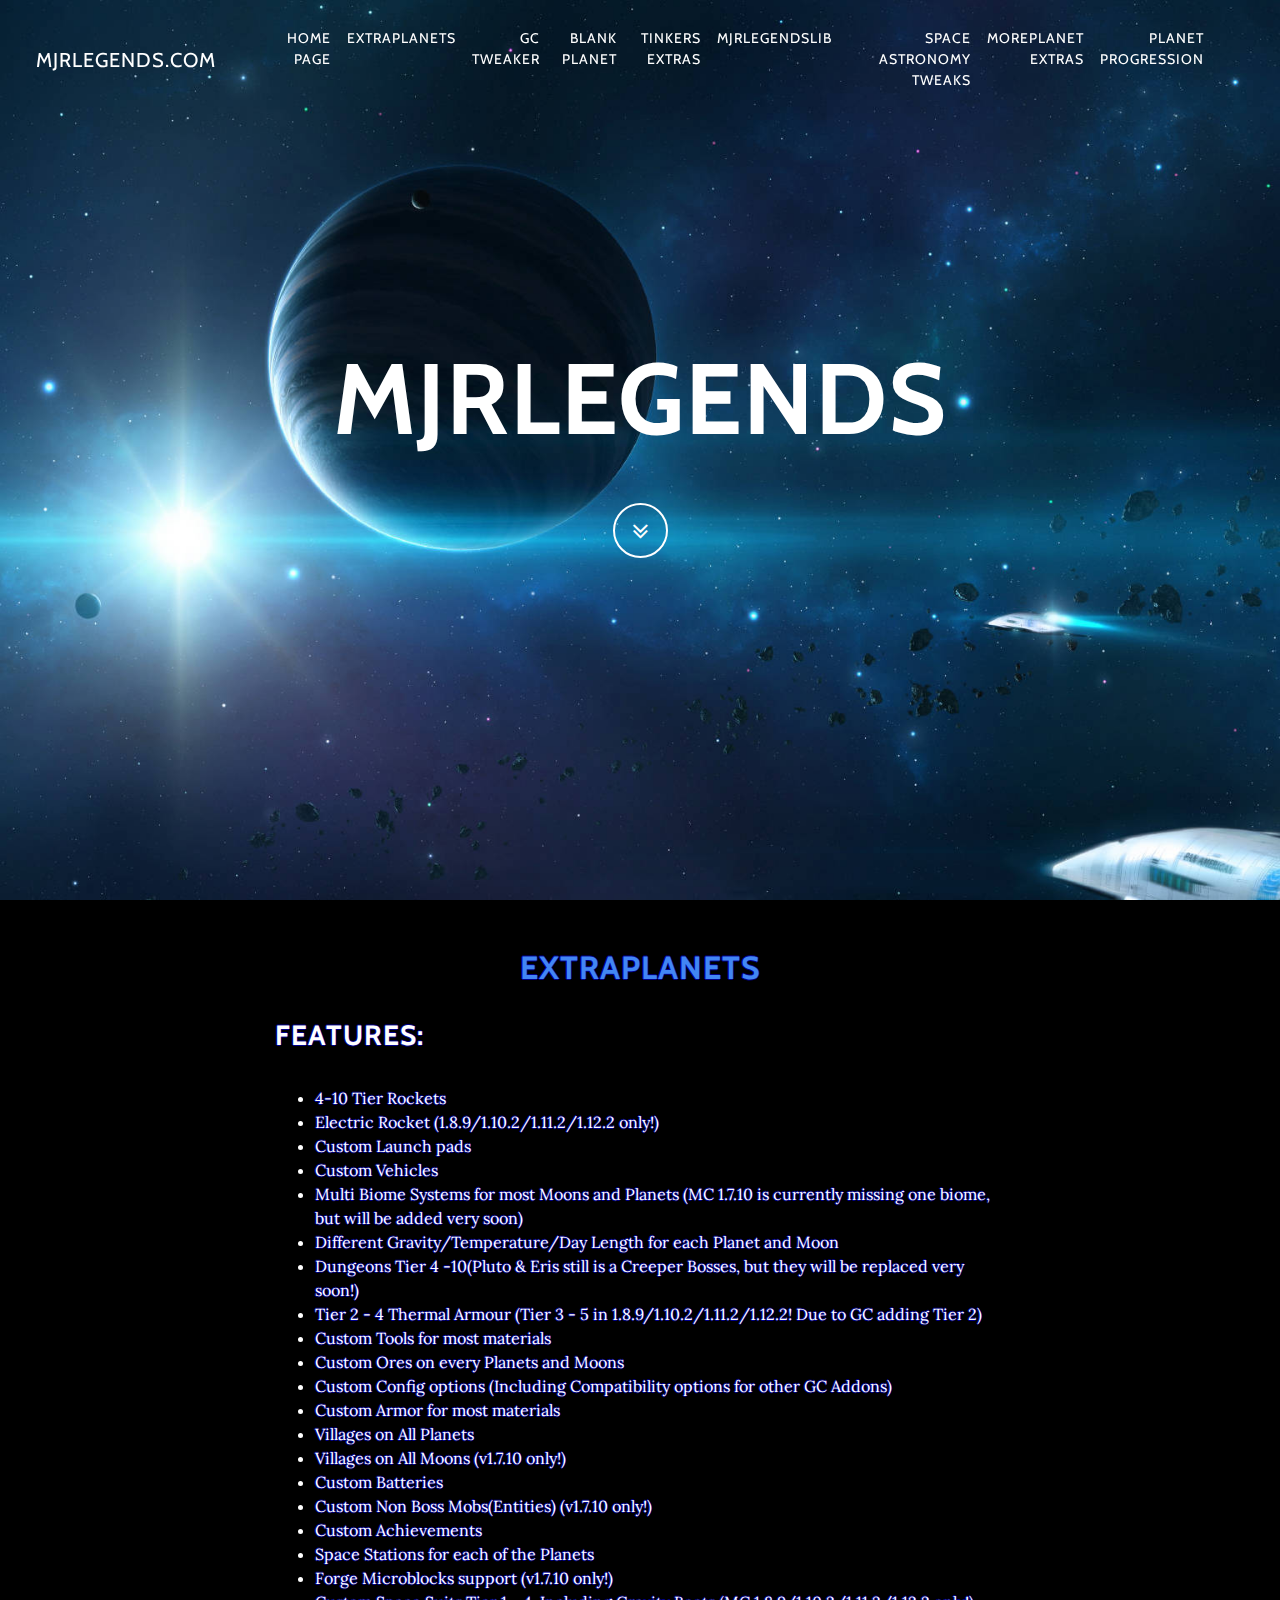
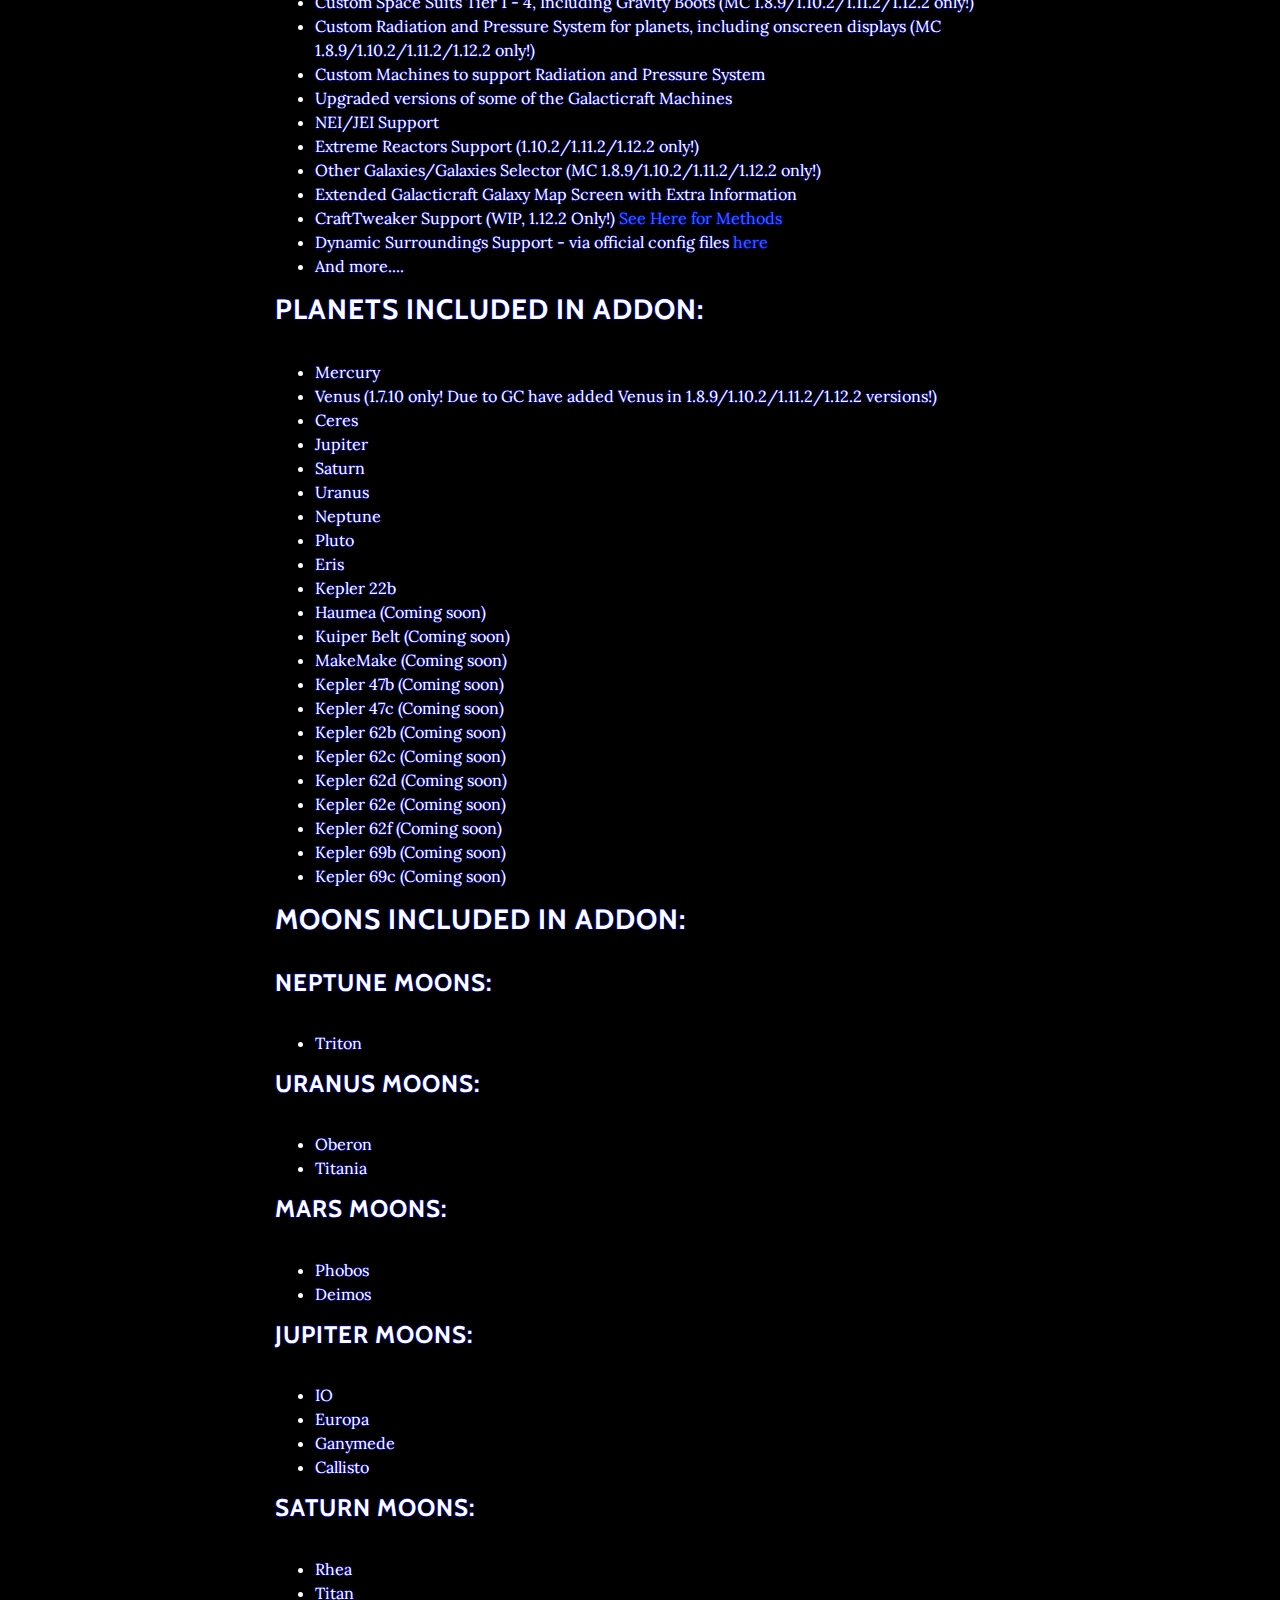
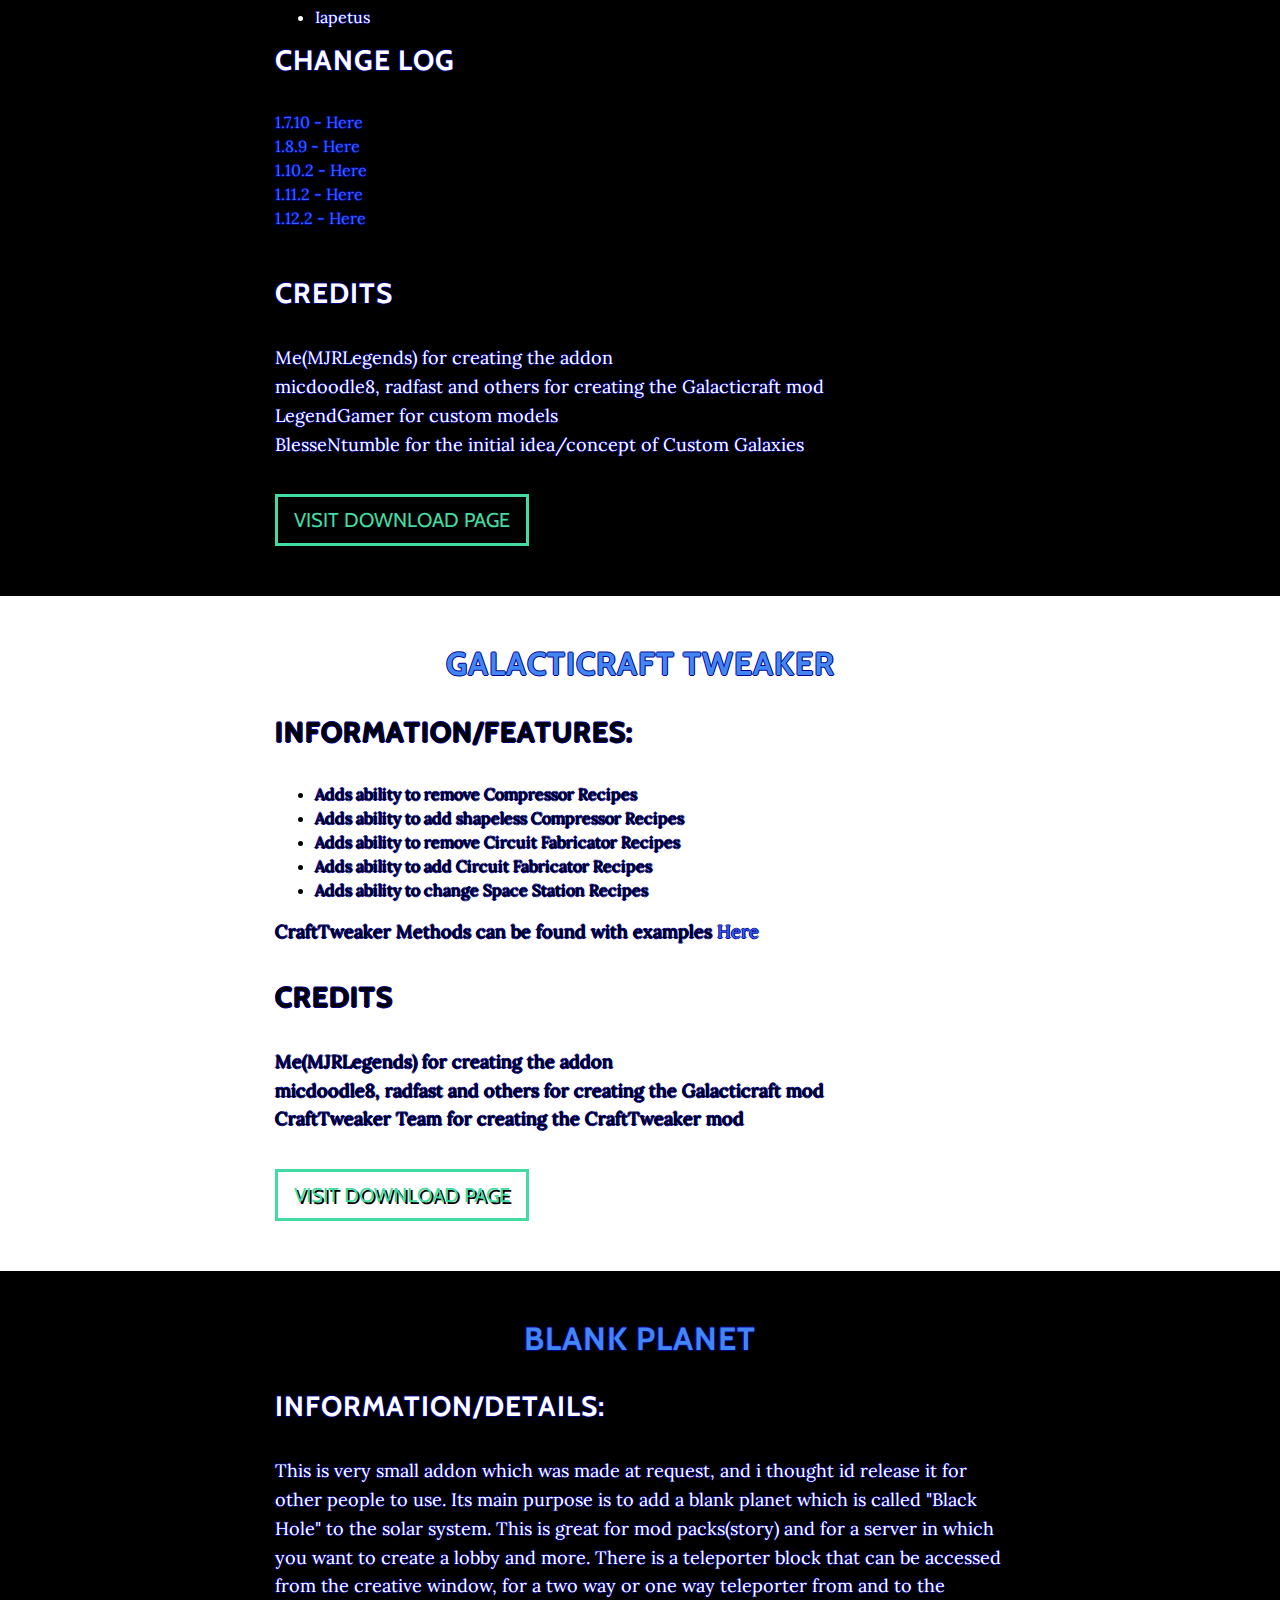
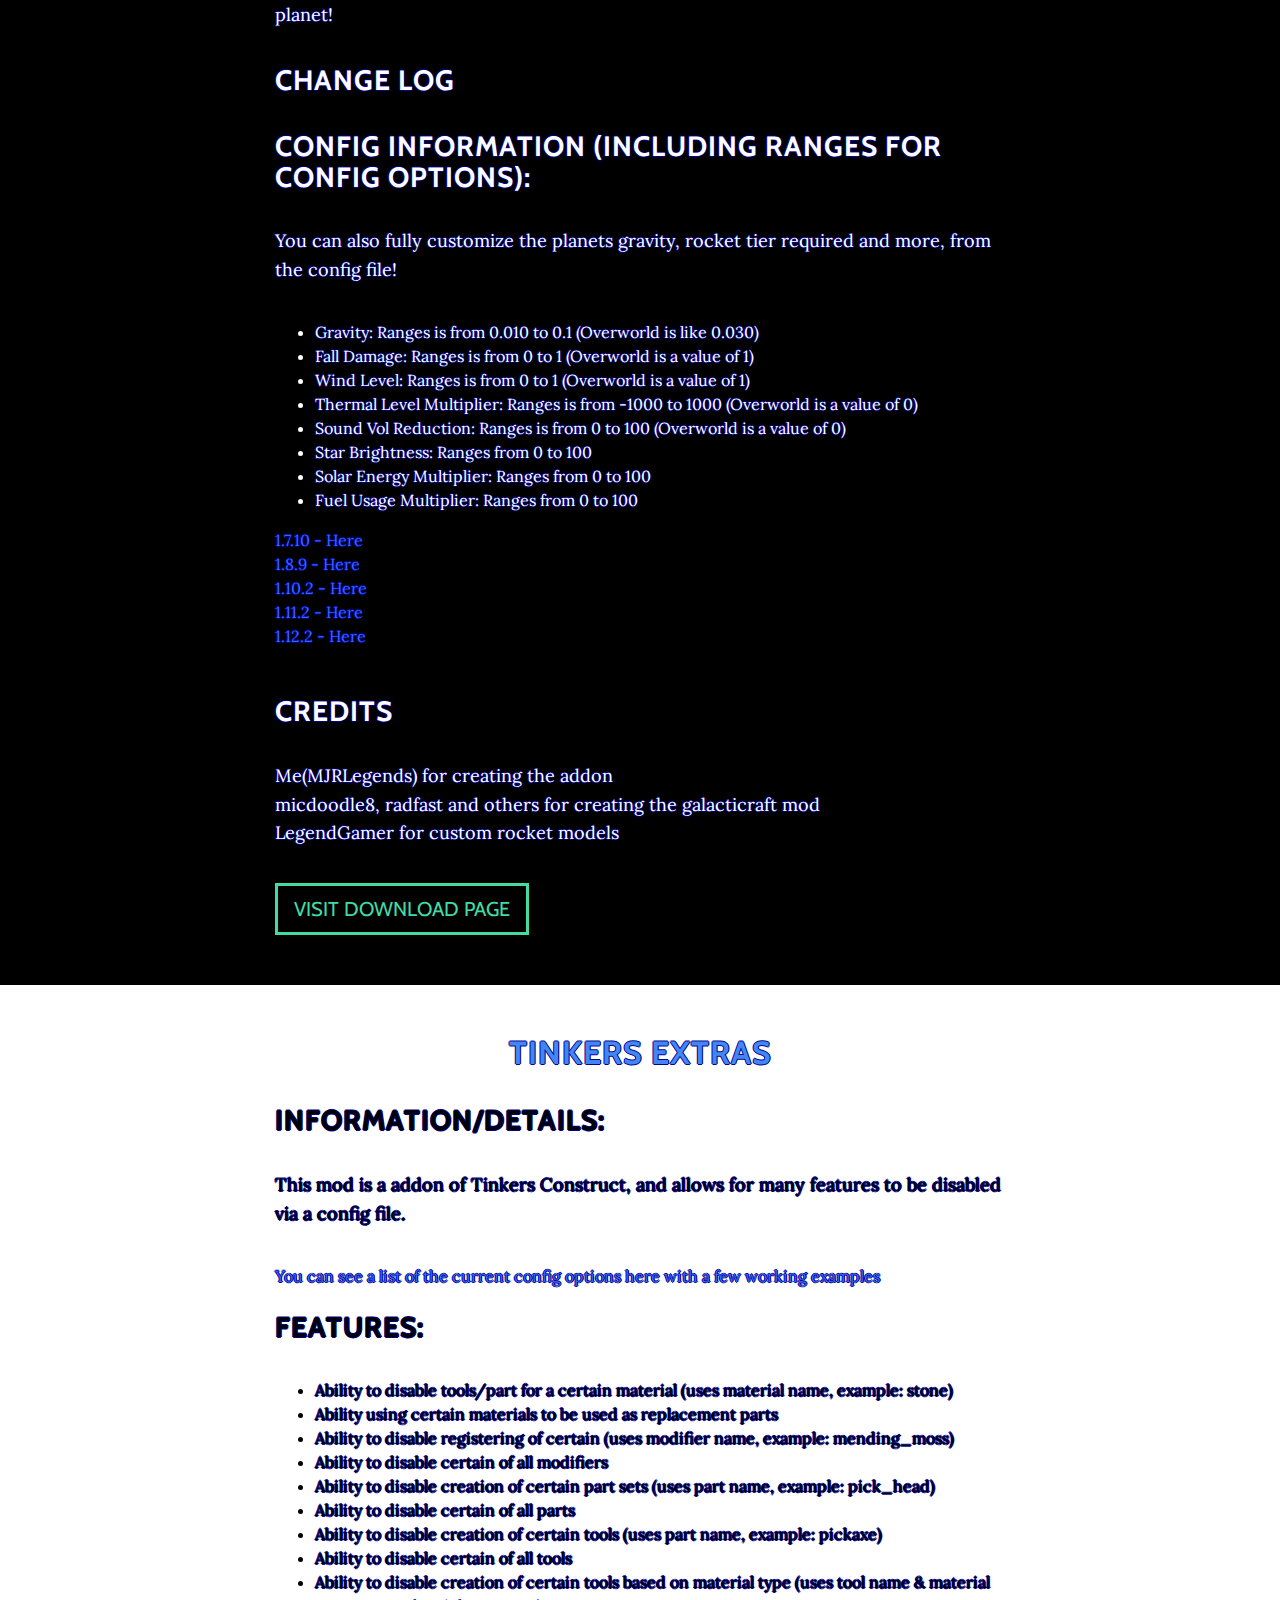
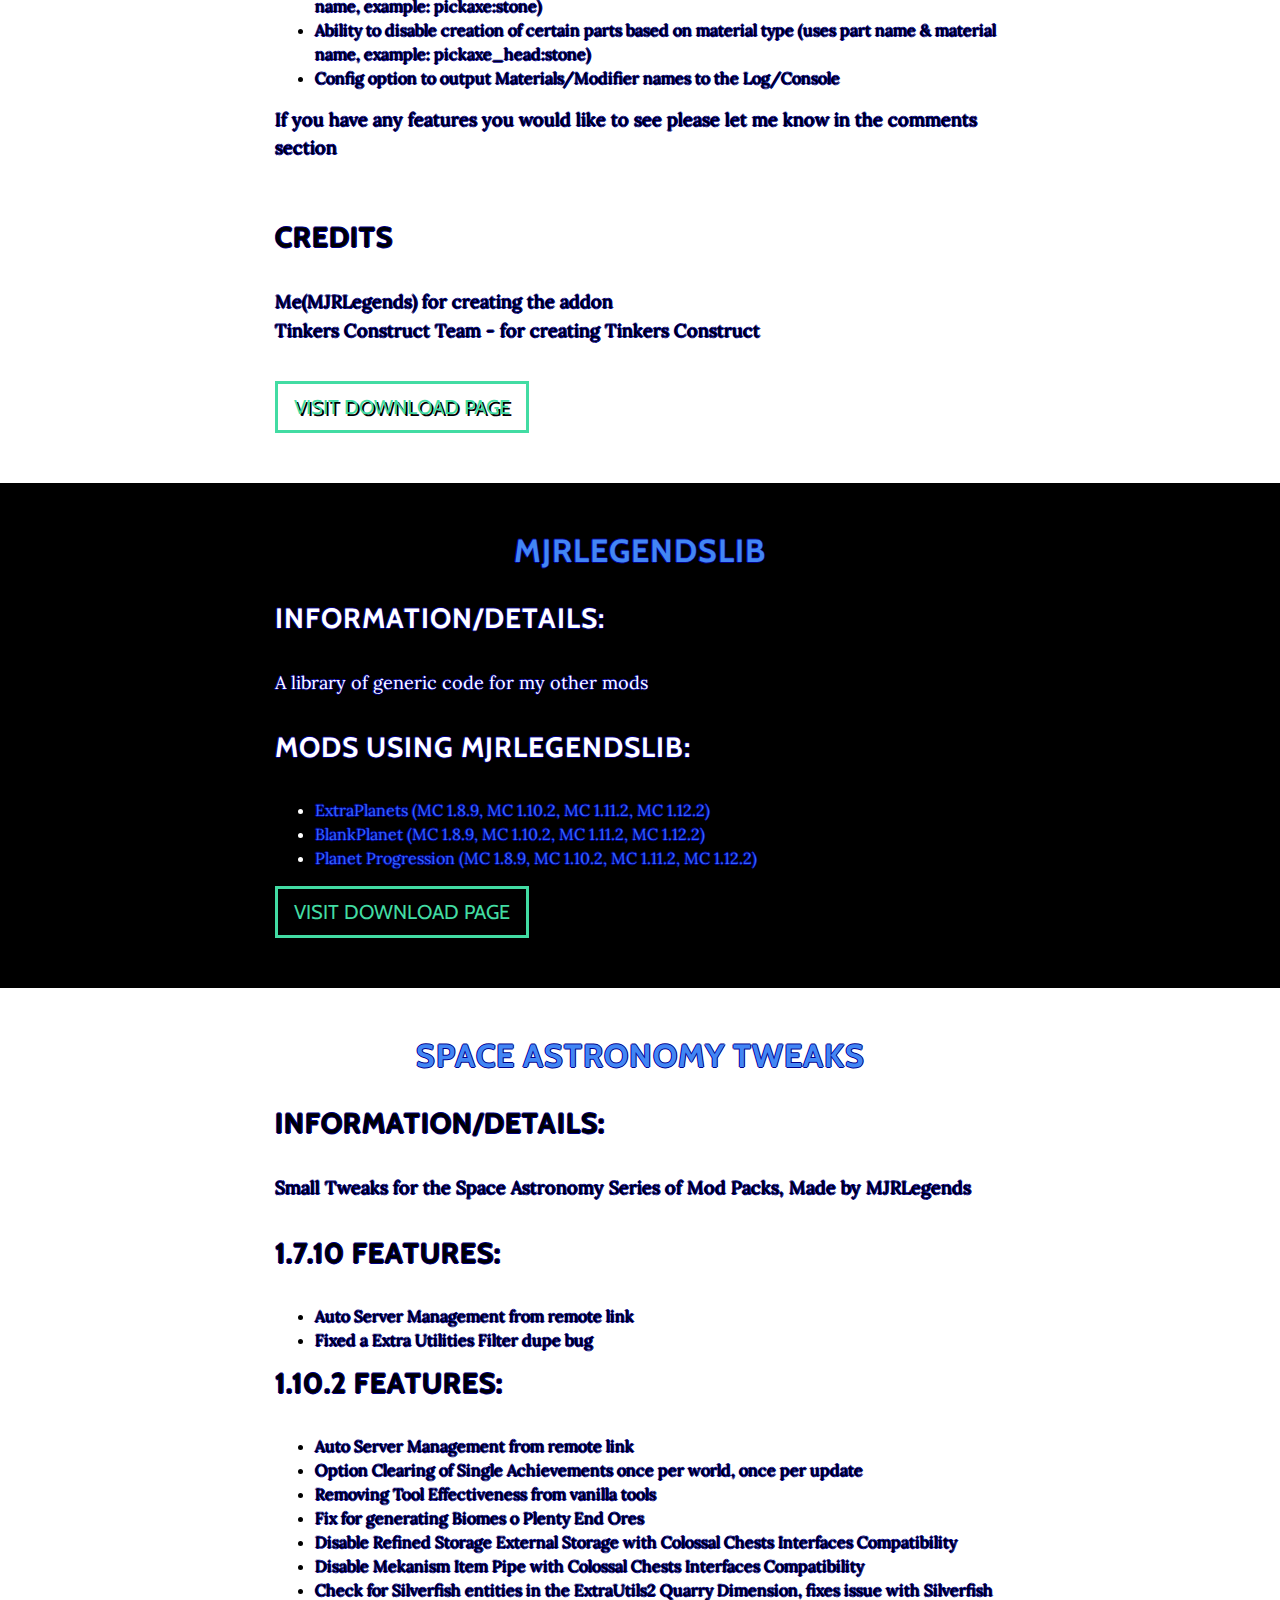
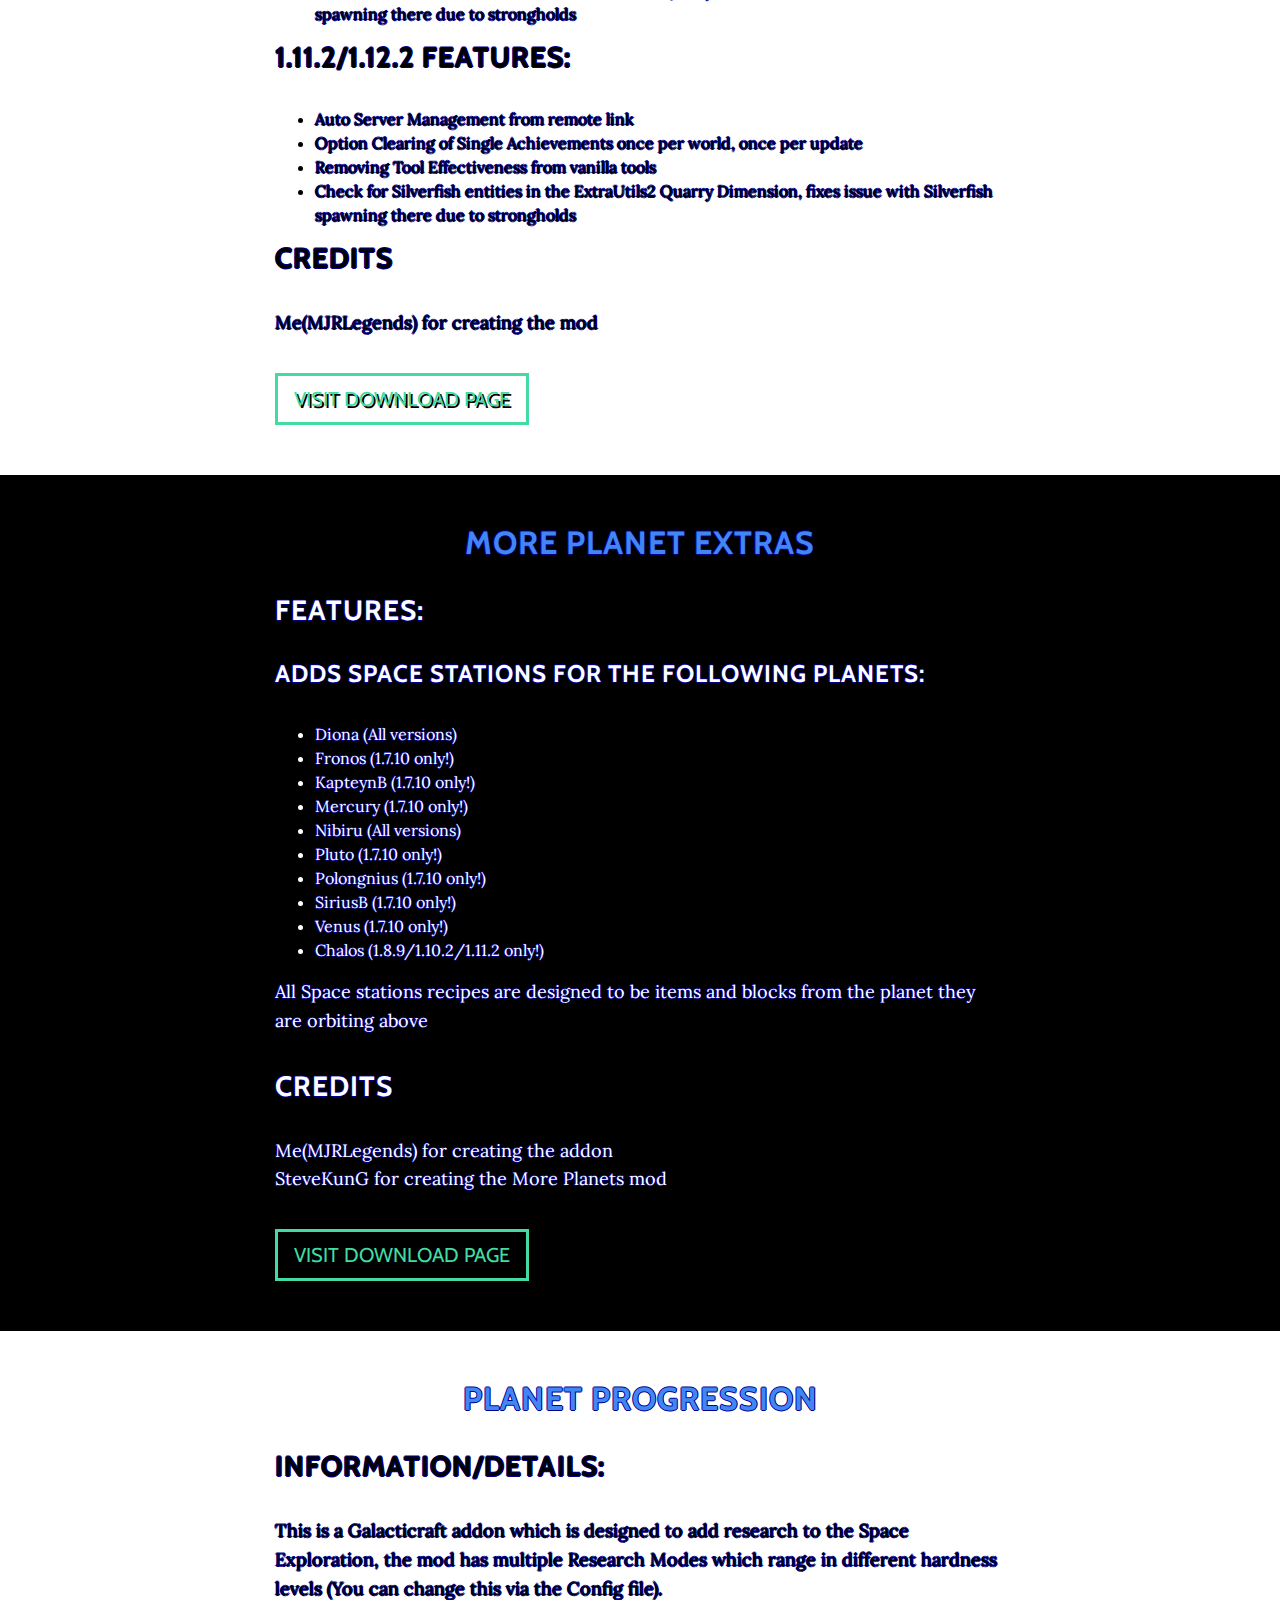
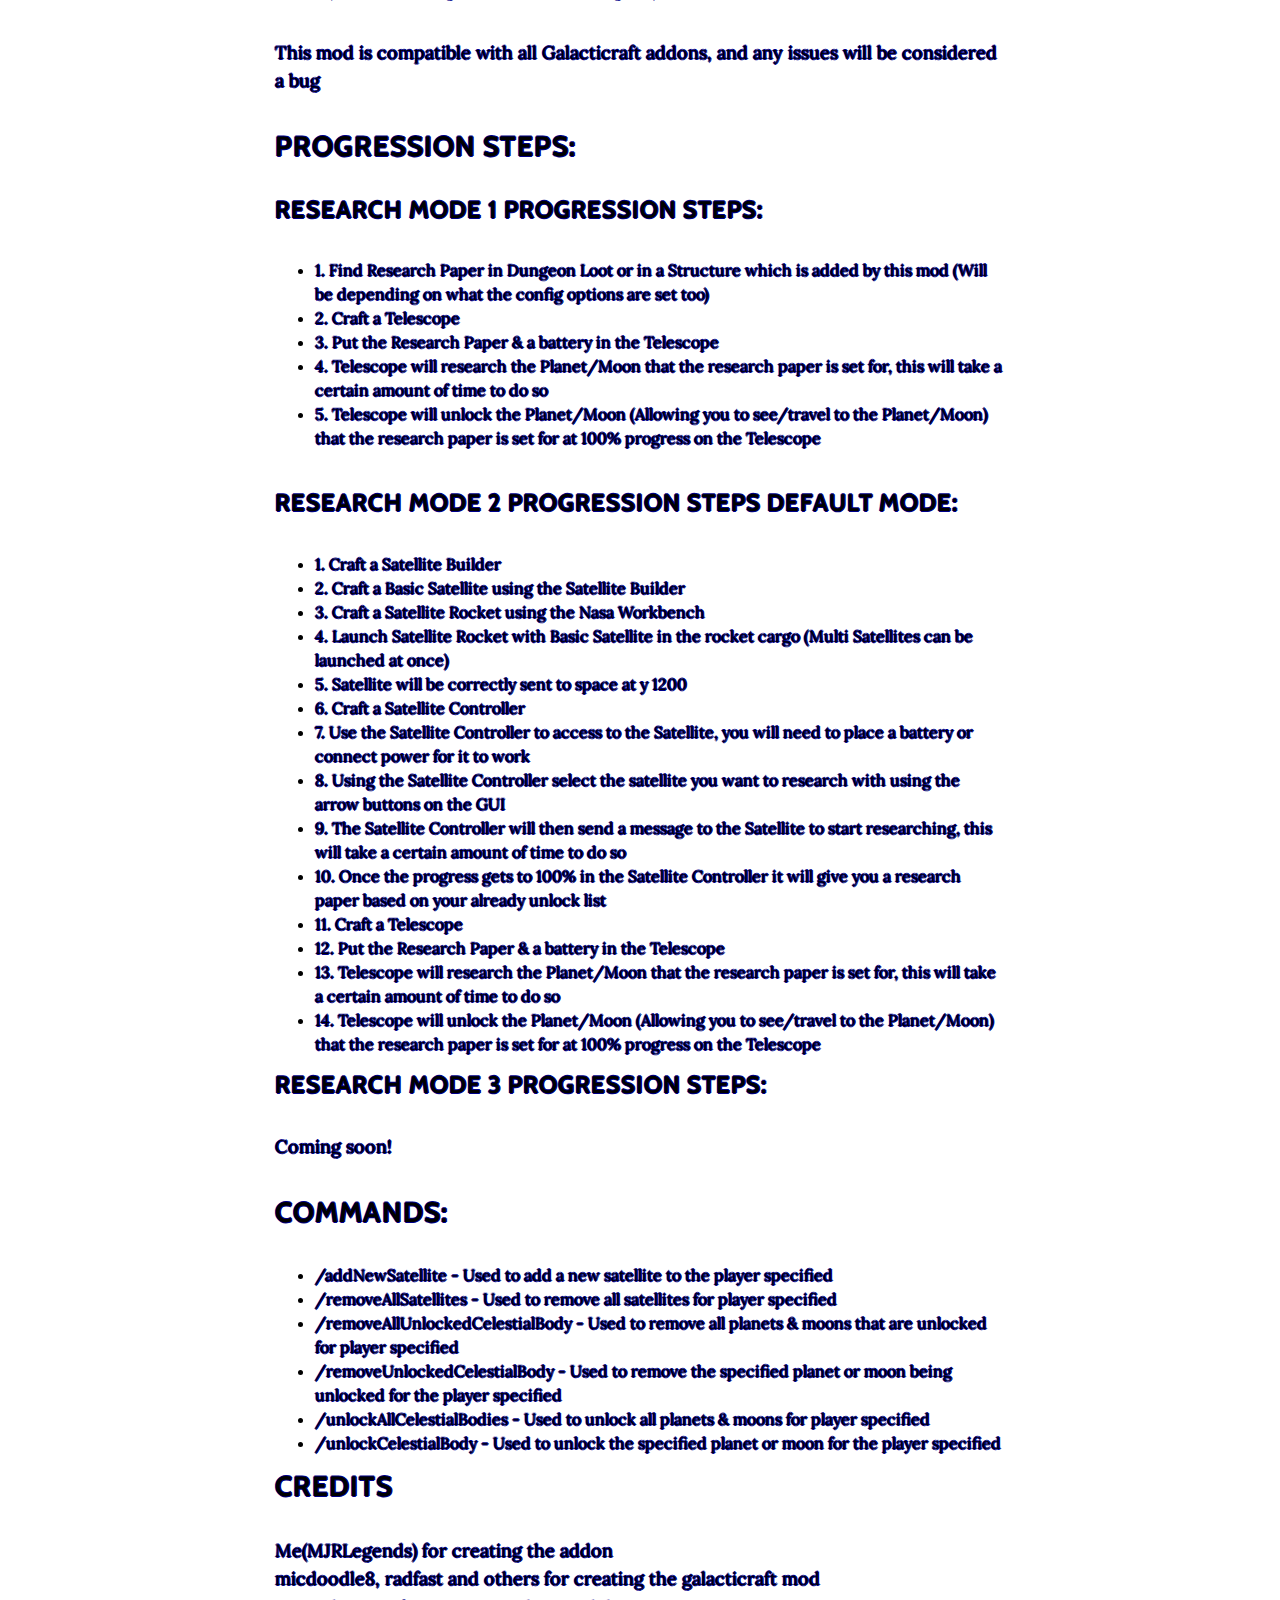
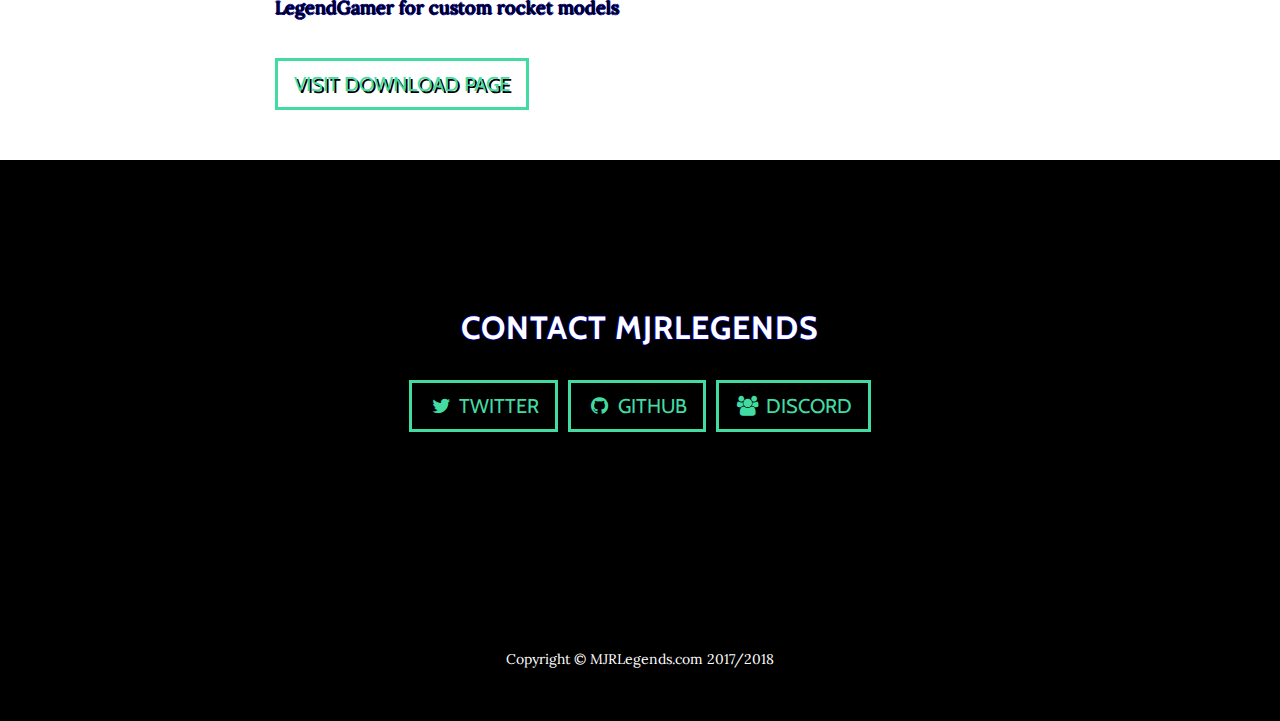
==== commit bf07533d: "Updated Space Astronomy Tweaks mod information on the MC Mods page" ====
--- a/minecraft-mods.html
+++ b/minecraft-mods.html
@@ -287,7 +287,7 @@
 				</div>
 			</div>
 		</section>
-				<!-- MJRLegendsLib Section -->
+		<!-- MJRLegendsLib Section -->
 		<section id="mjrlegendslib" class="mods-section">
 			<div class="container">
 				<div class="row">
@@ -313,8 +313,29 @@
 					<div class="col-lg-8 mx-auto">
 						<h2 style="text-align: center;color: #4286f4">Space Astronomy Tweaks</h2>
 						<h3> Information/Details: </h3>
-						<p>This is very small mod, that is used for Small Tweaks for the Space Astronomy Mod Pack & Space Astronomy 2 Mod Pack</p>
-						<p>Note: Only made for use in the Space Astronomy Mod Pack & Space Astronomy 2 Mod Pack, it would be useless in other mod packs!</p>
+						<p>Small Tweaks for the Space Astronomy Series of Mod Packs, Made by MJRLegends</p>
+						<h3> 1.7.10 Features: </h3>
+						<ul>
+							<li>Auto Server Management from remote link</li>
+							<li>Fixed a Extra Utilities Filter dupe bug</li>
+						</ul>
+						<h3> 1.10.2 Features: </h3>
+						<ul>
+							<li>Auto Server Management from remote link</li>
+							<li>Option Clearing of Single Achievements once per world, once per update</li>
+							<li>Removing Tool Effectiveness from vanilla tools</li>
+							<li>Fix for generating Biomes o Plenty End Ores</li>
+							<li>Disable Refined Storage External Storage with Colossal Chests Interfaces Compatibility</li>
+							<li>Disable Mekanism Item Pipe with Colossal Chests Interfaces Compatibility</li>
+							<li>Check for Silverfish entities in the ExtraUtils2 Quarry Dimension, fixes issue with Silverfish spawning there due to strongholds</li>
+						</ul>
+						<h3> 1.11.2/1.12.2 Features: </h3>
+						<ul>
+							<li>Auto Server Management from remote link</li>
+							<li>Option Clearing of Single Achievements once per world, once per update</li>
+							<li>Removing Tool Effectiveness from vanilla tools</li>
+							<li>Check for Silverfish entities in the ExtraUtils2 Quarry Dimension, fixes issue with Silverfish spawning there due to strongholds</li>
+						</ul>
 						<h3> Credits </h3>
 						<p>
 							Me(MJRLegends) for creating the mod
